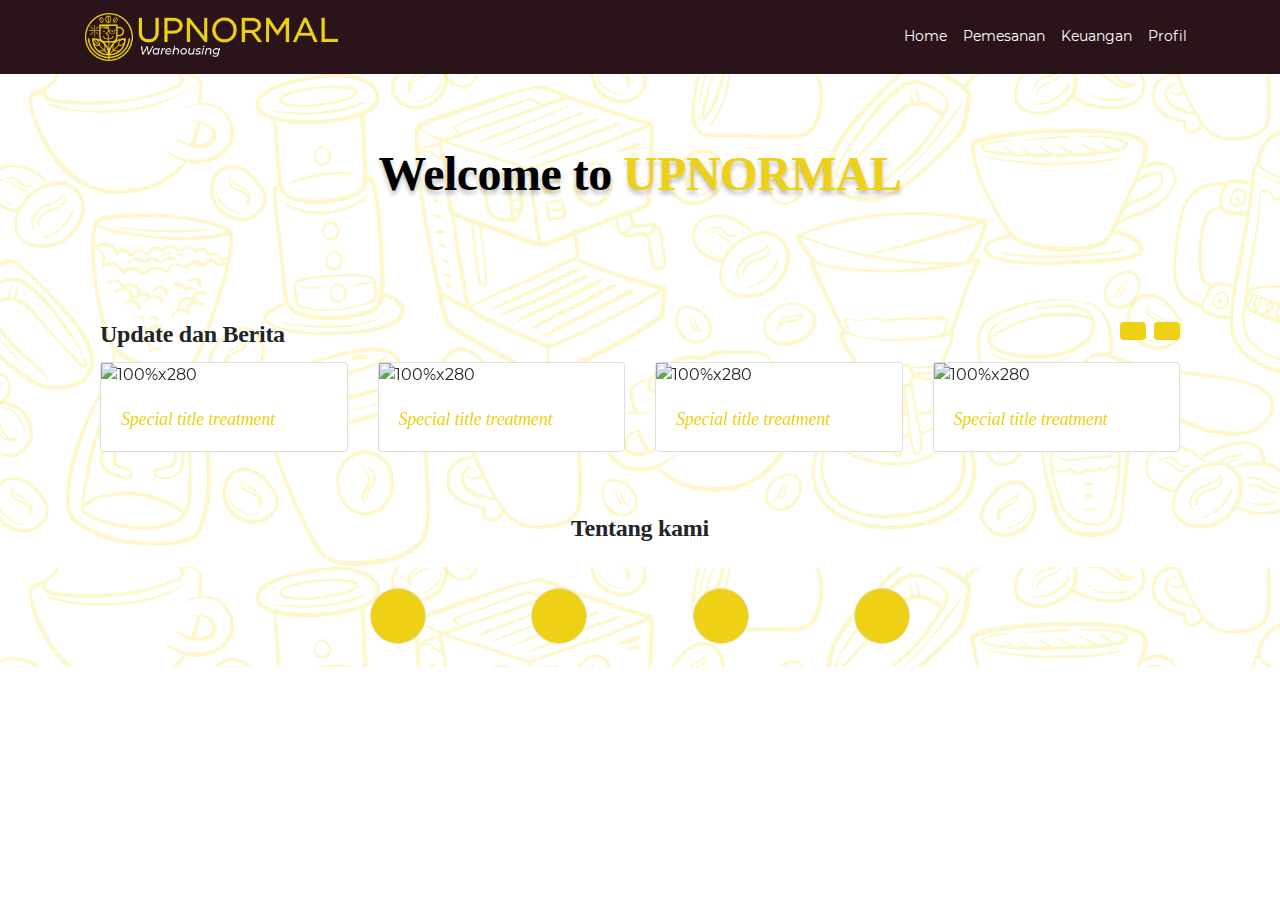
==== home.html @ 16c0cd6a "initial" ====
<!DOCTYPE html>
<html lang="en">

<head>
  <title>Home</title>
  <meta charset="UTF-8">
  <meta name="viewport" content="width=device-width, initial-scale=1">
  <!--===============================================================================================-->
  <link rel="icon" type="image/png" href="images/logo_svg.svg" />
  <!--===============================================================================================-->
  <link rel="stylesheet" type="text/css" href="vendor/bootstrap/css/bootstrap.min.css">

  <link rel="stylesheet" type="text/css" href="css/util.css">
  <link rel="stylesheet" type="text/css" href="css/main.css">
  <link rel="stylesheet" type="text/css" href="css/custom.css">
  <link rel="stylesheet" href="https://pro.fontawesome.com/releases/v5.10.0/css/all.css"
    integrity="sha384-AYmEC3Yw5cVb3ZcuHtOA93w35dYTsvhLPVnYs9eStHfGJvOvKxVfELGroGkvsg+p" crossorigin="anonymous" />
  <!--===============================================================================================-->
</head>

<body>

  <nav style="background: var(--brown-secondary);" class=" navbar navbar-expand-lg navbar-light ">
    <div class="container">
      <a class="navbar-brand" href="#"><img src="images/upnormal.png" alt="" srcset=""></a>
      <button class="navbar-toggler" type="button" data-toggle="collapse" data-target="#navbarNavAltMarkup"
        aria-controls="navbarNavAltMarkup" aria-expanded="false" aria-label="Toggle navigation">
        <span class="navbar-toggler-icon"></span>
      </button>
      <div class="d-flex justify-content-end">

        <div class="collapse navbar-collapse" id="navbarNavAltMarkup">
          <div class="navbar-nav">
            <a class="nav-link text-white" href="keranjang.html"><i class="fas fa-shopping-cart"></i></a>
            <a class="nav-link text-white" href="home.html">Home</a>
            <a class="nav-link text-white" href="pemesanan.html">Pemesanan</a>
            <a class="nav-link text-white" href="keuangan.html">Keuangan</a>
            <a class="nav-link text-white" href="profile.html">Profil</a>
          </div>
        </div>
      </div>
    </div>
  </nav>


  <div class="container-custom">
    <div class="container">
      <div class="d-flex justify-content-center ">
        <div class="p-t-64 p-b-64 text-head">Welcome to
          <span style="color: var(--yellow-primary)">
            UPNORMAL
          </span>
        </div>
      </div>
      <!-- <div class="text-head-2">Update dan Berita</div> -->

      <section class="pt-5 pb-5">
        <div class="container">
          <div class="row">
            <div class="col-6">
              <h3 class="mb-3 text-head-2">Update dan Berita </h3>
            </div>
            <div class="col-6 text-right">
              <a class="btn mb-3 mr-1" style="background: var(--yellow-primary);" href="#carouselExampleIndicators2"
                role="button" data-slide="prev">
                <i class="fa fa-arrow-left"></i>
              </a>
              <a class="btn mb-3 " style="background: var(--yellow-primary);" href="#carouselExampleIndicators2"
                role="button" data-slide="next">
                <i class="fa fa-arrow-right"></i>
              </a>
            </div>
            <div class="col-12">
              <div id="carouselExampleIndicators2" class="carousel slide" data-ride="carousel">

                <div class="carousel-inner">
                  <div class="carousel-item active">
                    <div class="row">

                      <div class="col-md-3 mb-3">
                        <div class="card">
                          <img class="img-fluid" alt="100%x280"
                            src="https://images.unsplash.com/photo-1532781914607-2031eca2f00d?ixlib=rb-0.3.5&amp;q=80&amp;fm=jpg&amp;crop=entropy&amp;cs=tinysrgb&amp;w=1080&amp;fit=max&amp;ixid=eyJhcHBfaWQiOjMyMDc0fQ&amp;s=7c625ea379640da3ef2e24f20df7ce8d">
                          <div class="card-body">
                            <h4 class="card-title-1">Special title treatment</h4>
                            </p>
                          </div>
                        </div>
                      </div>
                      <div class="col-md-3 mb-3">
                        <div class="card">
                          <img class="img-fluid" alt="100%x280"
                            src="https://images.unsplash.com/photo-1517760444937-f6397edcbbcd?ixlib=rb-0.3.5&amp;q=80&amp;fm=jpg&amp;crop=entropy&amp;cs=tinysrgb&amp;w=1080&amp;fit=max&amp;ixid=eyJhcHBfaWQiOjMyMDc0fQ&amp;s=42b2d9ae6feb9c4ff98b9133addfb698">
                          <div class="card-body">
                            <h4 class="card-title-1">Special title treatment</h4>
                            </p>

                          </div>
                        </div>
                      </div>
                      <div class="col-md-3 mb-3">
                        <div class="card">
                          <img class="img-fluid" alt="100%x280"
                            src="https://images.unsplash.com/photo-1532712938310-34cb3982ef74?ixlib=rb-0.3.5&amp;q=80&amp;fm=jpg&amp;crop=entropy&amp;cs=tinysrgb&amp;w=1080&amp;fit=max&amp;ixid=eyJhcHBfaWQiOjMyMDc0fQ&amp;s=3d2e8a2039c06dd26db977fe6ac6186a">
                          <div class="card-body">
                            <h4 class="card-title-1">Special title treatment</h4>
                            </p>

                          </div>
                        </div>
                      </div>
                      <div class="col-md-3 mb-3">
                        <div class="card">
                          <img class="img-fluid" alt="100%x280"
                            src="https://images.unsplash.com/photo-1532712938310-34cb3982ef74?ixlib=rb-0.3.5&amp;q=80&amp;fm=jpg&amp;crop=entropy&amp;cs=tinysrgb&amp;w=1080&amp;fit=max&amp;ixid=eyJhcHBfaWQiOjMyMDc0fQ&amp;s=3d2e8a2039c06dd26db977fe6ac6186a">
                          <div class="card-body">
                            <h4 class="card-title-1">Special title treatment</h4>
                            </p>

                          </div>
                        </div>
                      </div>

                    </div>
                  </div>
                  <div class="carousel-item">
                    <div class="row">

                      <div class="col-md-3 mb-3">
                        <div class="card">
                          <img class="img-fluid" alt="100%x280"
                            src="https://images.unsplash.com/photo-1532771098148-525cefe10c23?ixlib=rb-0.3.5&amp;q=80&amp;fm=jpg&amp;crop=entropy&amp;cs=tinysrgb&amp;w=1080&amp;fit=max&amp;ixid=eyJhcHBfaWQiOjMyMDc0fQ&amp;s=3f317c1f7a16116dec454fbc267dd8e4">
                          <div class="card-body">
                            <h4 class="card-title-1">Special title treatment</h4>
                            </p>

                          </div>

                        </div>
                      </div>
                      <div class="col-md-3 mb-3">
                        <div class="card">
                          <img class="img-fluid" alt="100%x280"
                            src="https://images.unsplash.com/photo-1532715088550-62f09305f765?ixlib=rb-0.3.5&amp;q=80&amp;fm=jpg&amp;crop=entropy&amp;cs=tinysrgb&amp;w=1080&amp;fit=max&amp;ixid=eyJhcHBfaWQiOjMyMDc0fQ&amp;s=ebadb044b374504ef8e81bdec4d0e840">
                          <div class="card-body">
                            <h4 class="card-title-1">Special title treatment</h4>
                            </p>

                          </div>
                        </div>
                      </div>
                      <div class="col-md-3 mb-3">
                        <div class="card">
                          <img class="img-fluid" alt="100%x280"
                            src="https://images.unsplash.com/photo-1506197603052-3cc9c3a201bd?ixlib=rb-0.3.5&amp;q=80&amp;fm=jpg&amp;crop=entropy&amp;cs=tinysrgb&amp;w=1080&amp;fit=max&amp;ixid=eyJhcHBfaWQiOjMyMDc0fQ&amp;s=0754ab085804ae8a3b562548e6b4aa2e">
                          <div class="card-body">
                            <h4 class="card-title-1">Special title treatment</h4>
                            </p>

                          </div>
                        </div>
                      </div>
                      <div class="col-md-3 mb-3">
                        <div class="card">
                          <img class="img-fluid" alt="100%x280"
                            src="https://images.unsplash.com/photo-1506197603052-3cc9c3a201bd?ixlib=rb-0.3.5&amp;q=80&amp;fm=jpg&amp;crop=entropy&amp;cs=tinysrgb&amp;w=1080&amp;fit=max&amp;ixid=eyJhcHBfaWQiOjMyMDc0fQ&amp;s=0754ab085804ae8a3b562548e6b4aa2e">
                          <div class="card-body">
                            <h4 class="card-title-1">Special title treatment</h4>
                            </p>

                          </div>
                        </div>
                      </div>

                    </div>
                  </div>
                  <div class="carousel-item">
                    <div class="row">

                      <div class="col-md-3 mb-3">
                        <div class="card">
                          <img class="img-fluid" alt="100%x280"
                            src="https://images.unsplash.com/photo-1507525428034-b723cf961d3e?ixlib=rb-0.3.5&amp;q=80&amp;fm=jpg&amp;crop=entropy&amp;cs=tinysrgb&amp;w=1080&amp;fit=max&amp;ixid=eyJhcHBfaWQiOjMyMDc0fQ&amp;s=ee8417f0ea2a50d53a12665820b54e23">
                          <div class="card-body">
                            <h4 class="card-title-1">Special title treatment</h4>
                            </p>

                          </div>

                        </div>
                      </div>
                      <div class="col-md-3 mb-3">
                        <div class="card">
                          <img class="img-fluid" alt="100%x280"
                            src="https://images.unsplash.com/photo-1532777946373-b6783242f211?ixlib=rb-0.3.5&amp;q=80&amp;fm=jpg&amp;crop=entropy&amp;cs=tinysrgb&amp;w=1080&amp;fit=max&amp;ixid=eyJhcHBfaWQiOjMyMDc0fQ&amp;s=8ac55cf3a68785643998730839663129">
                          <div class="card-body">
                            <h4 class="card-title-1">Special title treatment</h4>
                            </p>

                          </div>
                        </div>
                      </div>
                      <div class="col-md-3 mb-3">
                        <div class="card">
                          <img class="img-fluid" alt="100%x280"
                            src="https://images.unsplash.com/photo-1532763303805-529d595877c5?ixlib=rb-0.3.5&amp;q=80&amp;fm=jpg&amp;crop=entropy&amp;cs=tinysrgb&amp;w=1080&amp;fit=max&amp;ixid=eyJhcHBfaWQiOjMyMDc0fQ&amp;s=5ee4fd5d19b40f93eadb21871757eda6">
                          <div class="card-body">
                            <h4 class="card-title-1">Special title treatment</h4>
                            </p>
                          </div>
                        </div>
                      </div>
                      <div class="col-md-3 mb-3">
                        <div class="card">
                          <img class="img-fluid" alt="100%x280"
                            src="https://images.unsplash.com/photo-1532763303805-529d595877c5?ixlib=rb-0.3.5&amp;q=80&amp;fm=jpg&amp;crop=entropy&amp;cs=tinysrgb&amp;w=1080&amp;fit=max&amp;ixid=eyJhcHBfaWQiOjMyMDc0fQ&amp;s=5ee4fd5d19b40f93eadb21871757eda6">
                          <div class="card-body">
                            <h4 class="card-title-1">Special title treatment</h4>
                            </p>
                          </div>
                        </div>
                      </div>
                    </div>
                  </div>
                </div>
              </div>
            </div>
          </div>
        </div>
      </section>
      <div class="text-head-2 text-center">Tentang kami</div>

      <div class="row pt-5 pb-3">
        <div class="col-md-3"></div>
        <div class="col-md-6">
          <ul class="icons d-flex justify-content-between">
            <li><a href="#" class="icon"><i class="fab fa-youtube"></i></a></li>
            <li><a href="#" class="icon"><i class="fab fa-line"></i></a></li>
            <li><a href="#" target="_blank" class="icon"><i class="fab fa-instagram"></i></a></li>
            <li><a href="#" target="_blank" class="icon"><i class="fab fa-linkedin"></i></a>
            </li>
          </ul>
        </div>
        <div class="col-md-3"></div>

      </div>
    </div>
  </div>

  <!--===============================================================================================-->
  <script src="vendor/jquery/jquery-3.2.1.min.js"></script>
  <!--===============================================================================================-->
  <script src="vendor/bootstrap/js/popper.js"></script>
  <script src="vendor/bootstrap/js/bootstrap.min.js"></script>

</body>

</html>
---- css/util.css ----
/*[ FONT SIZE ]
///////////////////////////////////////////////////////////
*/
.fs-1 {font-size: 1px;}
.fs-2 {font-size: 2px;}
.fs-3 {font-size: 3px;}
.fs-4 {font-size: 4px;}
.fs-5 {font-size: 5px;}
.fs-6 {font-size: 6px;}
.fs-7 {font-size: 7px;}
.fs-8 {font-size: 8px;}
.fs-9 {font-size: 9px;}
.fs-10 {font-size: 10px;}
.fs-11 {font-size: 11px;}
.fs-12 {font-size: 12px;}
.fs-13 {font-size: 13px;}
.fs-14 {font-size: 14px;}
.fs-15 {font-size: 15px;}
.fs-16 {font-size: 16px;}
.fs-17 {font-size: 17px;}
.fs-18 {font-size: 18px;}
.fs-19 {font-size: 19px;}
.fs-20 {font-size: 20px;}
.fs-21 {font-size: 21px;}
.fs-22 {font-size: 22px;}
.fs-23 {font-size: 23px;}
.fs-24 {font-size: 24px;}
.fs-25 {font-size: 25px;}
.fs-26 {font-size: 26px;}
.fs-27 {font-size: 27px;}
.fs-28 {font-size: 28px;}
.fs-29 {font-size: 29px;}
.fs-30 {font-size: 30px;}
.fs-31 {font-size: 31px;}
.fs-32 {font-size: 32px;}
.fs-33 {font-size: 33px;}
.fs-34 {font-size: 34px;}
.fs-35 {font-size: 35px;}
.fs-36 {font-size: 36px;}
.fs-37 {font-size: 37px;}
.fs-38 {font-size: 38px;}
.fs-39 {font-size: 39px;}
.fs-40 {font-size: 40px;}
.fs-41 {font-size: 41px;}
.fs-42 {font-size: 42px;}
.fs-43 {font-size: 43px;}
.fs-44 {font-size: 44px;}
.fs-45 {font-size: 45px;}
.fs-46 {font-size: 46px;}
.fs-47 {font-size: 47px;}
.fs-48 {font-size: 48px;}
.fs-49 {font-size: 49px;}
.fs-50 {font-size: 50px;}
.fs-51 {font-size: 51px;}
.fs-52 {font-size: 52px;}
.fs-53 {font-size: 53px;}
.fs-54 {font-size: 54px;}
.fs-55 {font-size: 55px;}
.fs-56 {font-size: 56px;}
.fs-57 {font-size: 57px;}
.fs-58 {font-size: 58px;}
.fs-59 {font-size: 59px;}
.fs-60 {font-size: 60px;}
.fs-61 {font-size: 61px;}
.fs-62 {font-size: 62px;}
.fs-63 {font-size: 63px;}
.fs-64 {font-size: 64px;}
.fs-65 {font-size: 65px;}
.fs-66 {font-size: 66px;}
.fs-67 {font-size: 67px;}
.fs-68 {font-size: 68px;}
.fs-69 {font-size: 69px;}
.fs-70 {font-size: 70px;}
.fs-71 {font-size: 71px;}
.fs-72 {font-size: 72px;}
.fs-73 {font-size: 73px;}
.fs-74 {font-size: 74px;}
.fs-75 {font-size: 75px;}
.fs-76 {font-size: 76px;}
.fs-77 {font-size: 77px;}
.fs-78 {font-size: 78px;}
.fs-79 {font-size: 79px;}
.fs-80 {font-size: 80px;}
.fs-81 {font-size: 81px;}
.fs-82 {font-size: 82px;}
.fs-83 {font-size: 83px;}
.fs-84 {font-size: 84px;}
.fs-85 {font-size: 85px;}
.fs-86 {font-size: 86px;}
.fs-87 {font-size: 87px;}
.fs-88 {font-size: 88px;}
.fs-89 {font-size: 89px;}
.fs-90 {font-size: 90px;}
.fs-91 {font-size: 91px;}
.fs-92 {font-size: 92px;}
.fs-93 {font-size: 93px;}
.fs-94 {font-size: 94px;}
.fs-95 {font-size: 95px;}
.fs-96 {font-size: 96px;}
.fs-97 {font-size: 97px;}
.fs-98 {font-size: 98px;}
.fs-99 {font-size: 99px;}
.fs-100 {font-size: 100px;}
.fs-101 {font-size: 101px;}
.fs-102 {font-size: 102px;}
.fs-103 {font-size: 103px;}
.fs-104 {font-size: 104px;}
.fs-105 {font-size: 105px;}
.fs-106 {font-size: 106px;}
.fs-107 {font-size: 107px;}
.fs-108 {font-size: 108px;}
.fs-109 {font-size: 109px;}
.fs-110 {font-size: 110px;}
.fs-111 {font-size: 111px;}
.fs-112 {font-size: 112px;}
.fs-113 {font-size: 113px;}
.fs-114 {font-size: 114px;}
.fs-115 {font-size: 115px;}
.fs-116 {font-size: 116px;}
.fs-117 {font-size: 117px;}
.fs-118 {font-size: 118px;}
.fs-119 {font-size: 119px;}
.fs-120 {font-size: 120px;}
.fs-121 {font-size: 121px;}
.fs-122 {font-size: 122px;}
.fs-123 {font-size: 123px;}
.fs-124 {font-size: 124px;}
.fs-125 {font-size: 125px;}
.fs-126 {font-size: 126px;}
.fs-127 {font-size: 127px;}
.fs-128 {font-size: 128px;}
.fs-129 {font-size: 129px;}
.fs-130 {font-size: 130px;}
.fs-131 {font-size: 131px;}
.fs-132 {font-size: 132px;}
.fs-133 {font-size: 133px;}
.fs-134 {font-size: 134px;}
.fs-135 {font-size: 135px;}
.fs-136 {font-size: 136px;}
.fs-137 {font-size: 137px;}
.fs-138 {font-size: 138px;}
.fs-139 {font-size: 139px;}
.fs-140 {font-size: 140px;}
.fs-141 {font-size: 141px;}
.fs-142 {font-size: 142px;}
.fs-143 {font-size: 143px;}
.fs-144 {font-size: 144px;}
.fs-145 {font-size: 145px;}
.fs-146 {font-size: 146px;}
.fs-147 {font-size: 147px;}
.fs-148 {font-size: 148px;}
.fs-149 {font-size: 149px;}
.fs-150 {font-size: 150px;}
.fs-151 {font-size: 151px;}
.fs-152 {font-size: 152px;}
.fs-153 {font-size: 153px;}
.fs-154 {font-size: 154px;}
.fs-155 {font-size: 155px;}
.fs-156 {font-size: 156px;}
.fs-157 {font-size: 157px;}
.fs-158 {font-size: 158px;}
.fs-159 {font-size: 159px;}
.fs-160 {font-size: 160px;}
.fs-161 {font-size: 161px;}
.fs-162 {font-size: 162px;}
.fs-163 {font-size: 163px;}
.fs-164 {font-size: 164px;}
.fs-165 {font-size: 165px;}
.fs-166 {font-size: 166px;}
.fs-167 {font-size: 167px;}
.fs-168 {font-size: 168px;}
.fs-169 {font-size: 169px;}
.fs-170 {font-size: 170px;}
.fs-171 {font-size: 171px;}
.fs-172 {font-size: 172px;}
.fs-173 {font-size: 173px;}
.fs-174 {font-size: 174px;}
.fs-175 {font-size: 175px;}
.fs-176 {font-size: 176px;}
.fs-177 {font-size: 177px;}
.fs-178 {font-size: 178px;}
.fs-179 {font-size: 179px;}
.fs-180 {font-size: 180px;}
.fs-181 {font-size: 181px;}
.fs-182 {font-size: 182px;}
.fs-183 {font-size: 183px;}
.fs-184 {font-size: 184px;}
.fs-185 {font-size: 185px;}
.fs-186 {font-size: 186px;}
.fs-187 {font-size: 187px;}
.fs-188 {font-size: 188px;}
.fs-189 {font-size: 189px;}
.fs-190 {font-size: 190px;}
.fs-191 {font-size: 191px;}
.fs-192 {font-size: 192px;}
.fs-193 {font-size: 193px;}
.fs-194 {font-size: 194px;}
.fs-195 {font-size: 195px;}
.fs-196 {font-size: 196px;}
.fs-197 {font-size: 197px;}
.fs-198 {font-size: 198px;}
.fs-199 {font-size: 199px;}
.fs-200 {font-size: 200px;}

/*[ PADDING ]
///////////////////////////////////////////////////////////
*/
.p-t-0 {padding-top: 0px;}
.p-t-1 {padding-top: 1px;}
.p-t-2 {padding-top: 2px;}
.p-t-3 {padding-top: 3px;}
.p-t-4 {padding-top: 4px;}
.p-t-5 {padding-top: 5px;}
.p-t-6 {padding-top: 6px;}
.p-t-7 {padding-top: 7px;}
.p-t-8 {padding-top: 8px;}
.p-t-9 {padding-top: 9px;}
.p-t-10 {padding-top: 10px;}
.p-t-11 {padding-top: 11px;}
.p-t-12 {padding-top: 12px;}
.p-t-13 {padding-top: 13px;}
.p-t-14 {padding-top: 14px;}
.p-t-15 {padding-top: 15px;}
.p-t-16 {padding-top: 16px;}
.p-t-17 {padding-top: 17px;}
.p-t-18 {padding-top: 18px;}
.p-t-19 {padding-top: 19px;}
.p-t-20 {padding-top: 20px;}
.p-t-21 {padding-top: 21px;}
.p-t-22 {padding-top: 22px;}
.p-t-23 {padding-top: 23px;}
.p-t-24 {padding-top: 24px;}
.p-t-25 {padding-top: 25px;}
.p-t-26 {padding-top: 26px;}
.p-t-27 {padding-top: 27px;}
.p-t-28 {padding-top: 28px;}
.p-t-29 {padding-top: 29px;}
.p-t-30 {padding-top: 30px;}
.p-t-31 {padding-top: 31px;}
.p-t-32 {padding-top: 32px;}
.p-t-33 {padding-top: 33px;}
.p-t-34 {padding-top: 34px;}
.p-t-35 {padding-top: 35px;}
.p-t-36 {padding-top: 36px;}
.p-t-37 {padding-top: 37px;}
.p-t-38 {padding-top: 38px;}
.p-t-39 {padding-top: 39px;}
.p-t-40 {padding-top: 40px;}
.p-t-41 {padding-top: 41px;}
.p-t-42 {padding-top: 42px;}
.p-t-43 {padding-top: 43px;}
.p-t-44 {padding-top: 44px;}
.p-t-45 {padding-top: 45px;}
.p-t-46 {padding-top: 46px;}
.p-t-47 {padding-top: 47px;}
.p-t-48 {padding-top: 48px;}
.p-t-49 {padding-top: 49px;}
.p-t-50 {padding-top: 50px;}
.p-t-51 {padding-top: 51px;}
.p-t-52 {padding-top: 52px;}
.p-t-53 {padding-top: 53px;}
.p-t-54 {padding-top: 54px;}
.p-t-55 {padding-top: 55px;}
.p-t-56 {padding-top: 56px;}
.p-t-57 {padding-top: 57px;}
.p-t-58 {padding-top: 58px;}
.p-t-59 {padding-top: 59px;}
.p-t-60 {padding-top: 60px;}
.p-t-61 {padding-top: 61px;}
.p-t-62 {padding-top: 62px;}
.p-t-63 {padding-top: 63px;}
.p-t-64 {padding-top: 64px;}
.p-t-65 {padding-top: 65px;}
.p-t-66 {padding-top: 66px;}
.p-t-67 {padding-top: 67px;}
.p-t-68 {padding-top: 68px;}
.p-t-69 {padding-top: 69px;}
.p-t-70 {padding-top: 70px;}
.p-t-71 {padding-top: 71px;}
.p-t-72 {padding-top: 72px;}
.p-t-73 {padding-top: 73px;}
.p-t-74 {padding-top: 74px;}
.p-t-75 {padding-top: 75px;}
.p-t-76 {padding-top: 76px;}
.p-t-77 {padding-top: 77px;}
.p-t-78 {padding-top: 78px;}
.p-t-79 {padding-top: 79px;}
.p-t-80 {padding-top: 80px;}
.p-t-81 {padding-top: 81px;}
.p-t-82 {padding-top: 82px;}
.p-t-83 {padding-top: 83px;}
.p-t-84 {padding-top: 84px;}
.p-t-85 {padding-top: 85px;}
.p-t-86 {padding-top: 86px;}
.p-t-87 {padding-top: 87px;}
.p-t-88 {padding-top: 88px;}
.p-t-89 {padding-top: 89px;}
.p-t-90 {padding-top: 90px;}
.p-t-91 {padding-top: 91px;}
.p-t-92 {padding-top: 92px;}
.p-t-93 {padding-top: 93px;}
.p-t-94 {padding-top: 94px;}
.p-t-95 {padding-top: 95px;}
.p-t-96 {padding-top: 96px;}
.p-t-97 {padding-top: 97px;}
.p-t-98 {padding-top: 98px;}
.p-t-99 {padding-top: 99px;}
.p-t-100 {padding-top: 100px;}
.p-t-101 {padding-top: 101px;}
.p-t-102 {padding-top: 102px;}
.p-t-103 {padding-top: 103px;}
.p-t-104 {padding-top: 104px;}
.p-t-105 {padding-top: 105px;}
.p-t-106 {padding-top: 106px;}
.p-t-107 {padding-top: 107px;}
.p-t-108 {padding-top: 108px;}
.p-t-109 {padding-top: 109px;}
.p-t-110 {padding-top: 110px;}
.p-t-111 {padding-top: 111px;}
.p-t-112 {padding-top: 112px;}
.p-t-113 {padding-top: 113px;}
.p-t-114 {padding-top: 114px;}
.p-t-115 {padding-top: 115px;}
.p-t-116 {padding-top: 116px;}
.p-t-117 {padding-top: 117px;}
.p-t-118 {padding-top: 118px;}
.p-t-119 {padding-top: 119px;}
.p-t-120 {padding-top: 120px;}
.p-t-121 {padding-top: 121px;}
.p-t-122 {padding-top: 122px;}
.p-t-123 {padding-top: 123px;}
.p-t-124 {padding-top: 124px;}
.p-t-125 {padding-top: 125px;}
.p-t-126 {padding-top: 126px;}
.p-t-127 {padding-top: 127px;}
.p-t-128 {padding-top: 128px;}
.p-t-129 {padding-top: 129px;}
.p-t-130 {padding-top: 130px;}
.p-t-131 {padding-top: 131px;}
.p-t-132 {padding-top: 132px;}
.p-t-133 {padding-top: 133px;}
.p-t-134 {padding-top: 134px;}
.p-t-135 {padding-top: 135px;}
.p-t-136 {padding-top: 136px;}
.p-t-137 {padding-top: 137px;}
.p-t-138 {padding-top: 138px;}
.p-t-139 {padding-top: 139px;}
.p-t-140 {padding-top: 140px;}
.p-t-141 {padding-top: 141px;}
.p-t-142 {padding-top: 142px;}
.p-t-143 {padding-top: 143px;}
.p-t-144 {padding-top: 144px;}
.p-t-145 {padding-top: 145px;}
.p-t-146 {padding-top: 146px;}
.p-t-147 {padding-top: 147px;}
.p-t-148 {padding-top: 148px;}
.p-t-149 {padding-top: 149px;}
.p-t-150 {padding-top: 150px;}
.p-t-151 {padding-top: 151px;}
.p-t-152 {padding-top: 152px;}
.p-t-153 {padding-top: 153px;}
.p-t-154 {padding-top: 154px;}
.p-t-155 {padding-top: 155px;}
.p-t-156 {padding-top: 156px;}
.p-t-157 {padding-top: 157px;}
.p-t-158 {padding-top: 158px;}
.p-t-159 {padding-top: 159px;}
.p-t-160 {padding-top: 160px;}
.p-t-161 {padding-top: 161px;}
.p-t-162 {padding-top: 162px;}
.p-t-163 {padding-top: 163px;}
.p-t-164 {padding-top: 164px;}
.p-t-165 {padding-top: 165px;}
.p-t-166 {padding-top: 166px;}
.p-t-167 {padding-top: 167px;}
.p-t-168 {padding-top: 168px;}
.p-t-169 {padding-top: 169px;}
.p-t-170 {padding-top: 170px;}
.p-t-171 {padding-top: 171px;}
.p-t-172 {padding-top: 172px;}
.p-t-173 {padding-top: 173px;}
.p-t-174 {padding-top: 174px;}
.p-t-175 {padding-top: 175px;}
.p-t-176 {padding-top: 176px;}
.p-t-177 {padding-top: 177px;}
.p-t-178 {padding-top: 178px;}
.p-t-179 {padding-top: 179px;}
.p-t-180 {padding-top: 180px;}
.p-t-181 {padding-top: 181px;}
.p-t-182 {padding-top: 182px;}
.p-t-183 {padding-top: 183px;}
.p-t-184 {padding-top: 184px;}
.p-t-185 {padding-top: 185px;}
.p-t-186 {padding-top: 186px;}
.p-t-187 {padding-top: 187px;}
.p-t-188 {padding-top: 188px;}
.p-t-189 {padding-top: 189px;}
.p-t-190 {padding-top: 190px;}
.p-t-191 {padding-top: 191px;}
.p-t-192 {padding-top: 192px;}
.p-t-193 {padding-top: 193px;}
.p-t-194 {padding-top: 194px;}
.p-t-195 {padding-top: 195px;}
.p-t-196 {padding-top: 196px;}
.p-t-197 {padding-top: 197px;}
.p-t-198 {padding-top: 198px;}
.p-t-199 {padding-top: 199px;}
.p-t-200 {padding-top: 200px;}
.p-t-201 {padding-top: 201px;}
.p-t-202 {padding-top: 202px;}
.p-t-203 {padding-top: 203px;}
.p-t-204 {padding-top: 204px;}
.p-t-205 {padding-top: 205px;}
.p-t-206 {padding-top: 206px;}
.p-t-207 {padding-top: 207px;}
.p-t-208 {padding-top: 208px;}
.p-t-209 {padding-top: 209px;}
.p-t-210 {padding-top: 210px;}
.p-t-211 {padding-top: 211px;}
.p-t-212 {padding-top: 212px;}
.p-t-213 {padding-top: 213px;}
.p-t-214 {padding-top: 214px;}
.p-t-215 {padding-top: 215px;}
.p-t-216 {padding-top: 216px;}
.p-t-217 {padding-top: 217px;}
.p-t-218 {padding-top: 218px;}
.p-t-219 {padding-top: 219px;}
.p-t-220 {padding-top: 220px;}
.p-t-221 {padding-top: 221px;}
.p-t-222 {padding-top: 222px;}
.p-t-223 {padding-top: 223px;}
.p-t-224 {padding-top: 224px;}
.p-t-225 {padding-top: 225px;}
.p-t-226 {padding-top: 226px;}
.p-t-227 {padding-top: 227px;}
.p-t-228 {padding-top: 228px;}
.p-t-229 {padding-top: 229px;}
.p-t-230 {padding-top: 230px;}
.p-t-231 {padding-top: 231px;}
.p-t-232 {padding-top: 232px;}
.p-t-233 {padding-top: 233px;}
.p-t-234 {padding-top: 234px;}
.p-t-235 {padding-top: 235px;}
.p-t-236 {padding-top: 236px;}
.p-t-237 {padding-top: 237px;}
.p-t-238 {padding-top: 238px;}
.p-t-239 {padding-top: 239px;}
.p-t-240 {padding-top: 240px;}
.p-t-241 {padding-top: 241px;}
.p-t-242 {padding-top: 242px;}
.p-t-243 {padding-top: 243px;}
.p-t-244 {padding-top: 244px;}
.p-t-245 {padding-top: 245px;}
.p-t-246 {padding-top: 246px;}
.p-t-247 {padding-top: 247px;}
.p-t-248 {padding-top: 248px;}
.p-t-249 {padding-top: 249px;}
.p-t-250 {padding-top: 250px;}
.p-b-0 {padding-bottom: 0px;}
.p-b-1 {padding-bottom: 1px;}
.p-b-2 {padding-bottom: 2px;}
.p-b-3 {padding-bottom: 3px;}
.p-b-4 {padding-bottom: 4px;}
.p-b-5 {padding-bottom: 5px;}
.p-b-6 {padding-bottom: 6px;}
.p-b-7 {padding-bottom: 7px;}
.p-b-8 {padding-bottom: 8px;}
.p-b-9 {padding-bottom: 9px;}
.p-b-10 {padding-bottom: 10px;}
.p-b-11 {padding-bottom: 11px;}
.p-b-12 {padding-bottom: 12px;}
.p-b-13 {padding-bottom: 13px;}
.p-b-14 {padding-bottom: 14px;}
.p-b-15 {padding-bottom: 15px;}
.p-b-16 {padding-bottom: 16px;}
.p-b-17 {padding-bottom: 17px;}
.p-b-18 {padding-bottom: 18px;}
.p-b-19 {padding-bottom: 19px;}
.p-b-20 {padding-bottom: 20px;}
.p-b-21 {padding-bottom: 21px;}
.p-b-22 {padding-bottom: 22px;}
.p-b-23 {padding-bottom: 23px;}
.p-b-24 {padding-bottom: 24px;}
.p-b-25 {padding-bottom: 25px;}
.p-b-26 {padding-bottom: 26px;}
.p-b-27 {padding-bottom: 27px;}
.p-b-28 {padding-bottom: 28px;}
.p-b-29 {padding-bottom: 29px;}
.p-b-30 {padding-bottom: 30px;}
.p-b-31 {padding-bottom: 31px;}
.p-b-32 {padding-bottom: 32px;}
.p-b-33 {padding-bottom: 33px;}
.p-b-34 {padding-bottom: 34px;}
.p-b-35 {padding-bottom: 35px;}
.p-b-36 {padding-bottom: 36px;}
.p-b-37 {padding-bottom: 37px;}
.p-b-38 {padding-bottom: 38px;}
.p-b-39 {padding-bottom: 39px;}
.p-b-40 {padding-bottom: 40px;}
.p-b-41 {padding-bottom: 41px;}
.p-b-42 {padding-bottom: 42px;}
.p-b-43 {padding-bottom: 43px;}
.p-b-44 {padding-bottom: 44px;}
.p-b-45 {padding-bottom: 45px;}
.p-b-46 {padding-bottom: 46px;}
.p-b-47 {padding-bottom: 47px;}
.p-b-48 {padding-bottom: 48px;}
.p-b-49 {padding-bottom: 49px;}
.p-b-50 {padding-bottom: 50px;}
.p-b-51 {padding-bottom: 51px;}
.p-b-52 {padding-bottom: 52px;}
.p-b-53 {padding-bottom: 53px;}
.p-b-54 {padding-bottom: 54px;}
.p-b-55 {padding-bottom: 55px;}
.p-b-56 {padding-bottom: 56px;}
.p-b-57 {padding-bottom: 57px;}
.p-b-58 {padding-bottom: 58px;}
.p-b-59 {padding-bottom: 59px;}
.p-b-60 {padding-bottom: 60px;}
.p-b-61 {padding-bottom: 61px;}
.p-b-62 {padding-bottom: 62px;}
.p-b-63 {padding-bottom: 63px;}
.p-b-64 {padding-bottom: 64px;}
.p-b-65 {padding-bottom: 65px;}
.p-b-66 {padding-bottom: 66px;}
.p-b-67 {padding-bottom: 67px;}
.p-b-68 {padding-bottom: 68px;}
.p-b-69 {padding-bottom: 69px;}
.p-b-70 {padding-bottom: 70px;}
.p-b-71 {padding-bottom: 71px;}
.p-b-72 {padding-bottom: 72px;}
.p-b-73 {padding-bottom: 73px;}
.p-b-74 {padding-bottom: 74px;}
.p-b-75 {padding-bottom: 75px;}
.p-b-76 {padding-bottom: 76px;}
.p-b-77 {padding-bottom: 77px;}
.p-b-78 {padding-bottom: 78px;}
.p-b-79 {padding-bottom: 79px;}
.p-b-80 {padding-bottom: 80px;}
.p-b-81 {padding-bottom: 81px;}
.p-b-82 {padding-bottom: 82px;}
.p-b-83 {padding-bottom: 83px;}
.p-b-84 {padding-bottom: 84px;}
.p-b-85 {padding-bottom: 85px;}
.p-b-86 {padding-bottom: 86px;}
.p-b-87 {padding-bottom: 87px;}
.p-b-88 {padding-bottom: 88px;}
.p-b-89 {padding-bottom: 89px;}
.p-b-90 {padding-bottom: 90px;}
.p-b-91 {padding-bottom: 91px;}
.p-b-92 {padding-bottom: 92px;}
.p-b-93 {padding-bottom: 93px;}
.p-b-94 {padding-bottom: 94px;}
.p-b-95 {padding-bottom: 95px;}
.p-b-96 {padding-bottom: 96px;}
.p-b-97 {padding-bottom: 97px;}
.p-b-98 {padding-bottom: 98px;}
.p-b-99 {padding-bottom: 99px;}
.p-b-100 {padding-bottom: 100px;}
.p-b-101 {padding-bottom: 101px;}
.p-b-102 {padding-bottom: 102px;}
.p-b-103 {padding-bottom: 103px;}
.p-b-104 {padding-bottom: 104px;}
.p-b-105 {padding-bottom: 105px;}
.p-b-106 {padding-bottom: 106px;}
.p-b-107 {padding-bottom: 107px;}
.p-b-108 {padding-bottom: 108px;}
.p-b-109 {padding-bottom: 109px;}
.p-b-110 {padding-bottom: 110px;}
.p-b-111 {padding-bottom: 111px;}
.p-b-112 {padding-bottom: 112px;}
.p-b-113 {padding-bottom: 113px;}
.p-b-114 {padding-bottom: 114px;}
.p-b-115 {padding-bottom: 115px;}
.p-b-116 {padding-bottom: 116px;}
.p-b-117 {padding-bottom: 117px;}
.p-b-118 {padding-bottom: 118px;}
.p-b-119 {padding-bottom: 119px;}
.p-b-120 {padding-bottom: 120px;}
.p-b-121 {padding-bottom: 121px;}
.p-b-122 {padding-bottom: 122px;}
.p-b-123 {padding-bottom: 123px;}
.p-b-124 {padding-bottom: 124px;}
.p-b-125 {padding-bottom: 125px;}
.p-b-126 {padding-bottom: 126px;}
.p-b-127 {padding-bottom: 127px;}
.p-b-128 {padding-bottom: 128px;}
.p-b-129 {padding-bottom: 129px;}
.p-b-130 {padding-bottom: 130px;}
.p-b-131 {padding-bottom: 131px;}
.p-b-132 {padding-bottom: 132px;}
.p-b-133 {padding-bottom: 133px;}
.p-b-134 {padding-bottom: 134px;}
.p-b-135 {padding-bottom: 135px;}
.p-b-136 {padding-bottom: 136px;}
.p-b-137 {padding-bottom: 137px;}
.p-b-138 {padding-bottom: 138px;}
.p-b-139 {padding-bottom: 139px;}
.p-b-140 {padding-bottom: 140px;}
.p-b-141 {padding-bottom: 141px;}
.p-b-142 {padding-bottom: 142px;}
.p-b-143 {padding-bottom: 143px;}
.p-b-144 {padding-bottom: 144px;}
.p-b-145 {padding-bottom: 145px;}
.p-b-146 {padding-bottom: 146px;}
.p-b-147 {padding-bottom: 147px;}
.p-b-148 {padding-bottom: 148px;}
.p-b-149 {padding-bottom: 149px;}
.p-b-150 {padding-bottom: 150px;}
.p-b-151 {padding-bottom: 151px;}
.p-b-152 {padding-bottom: 152px;}
.p-b-153 {padding-bottom: 153px;}
.p-b-154 {padding-bottom: 154px;}
.p-b-155 {padding-bottom: 155px;}
.p-b-156 {padding-bottom: 156px;}
.p-b-157 {padding-bottom: 157px;}
.p-b-158 {padding-bottom: 158px;}
.p-b-159 {padding-bottom: 159px;}
.p-b-160 {padding-bottom: 160px;}
.p-b-161 {padding-bottom: 161px;}
.p-b-162 {padding-bottom: 162px;}
.p-b-163 {padding-bottom: 163px;}
.p-b-164 {padding-bottom: 164px;}
.p-b-165 {padding-bottom: 165px;}
.p-b-166 {padding-bottom: 166px;}
.p-b-167 {padding-bottom: 167px;}
.p-b-168 {padding-bottom: 168px;}
.p-b-169 {padding-bottom: 169px;}
.p-b-170 {padding-bottom: 170px;}
.p-b-171 {padding-bottom: 171px;}
.p-b-172 {padding-bottom: 172px;}
.p-b-173 {padding-bottom: 173px;}
.p-b-174 {padding-bottom: 174px;}
.p-b-175 {padding-bottom: 175px;}
.p-b-176 {padding-bottom: 176px;}
.p-b-177 {padding-bottom: 177px;}
.p-b-178 {padding-bottom: 178px;}
.p-b-179 {padding-bottom: 179px;}
.p-b-180 {padding-bottom: 180px;}
.p-b-181 {padding-bottom: 181px;}
.p-b-182 {padding-bottom: 182px;}
.p-b-183 {padding-bottom: 183px;}
.p-b-184 {padding-bottom: 184px;}
.p-b-185 {padding-bottom: 185px;}
.p-b-186 {padding-bottom: 186px;}
.p-b-187 {padding-bottom: 187px;}
.p-b-188 {padding-bottom: 188px;}
.p-b-189 {padding-bottom: 189px;}
.p-b-190 {padding-bottom: 190px;}
.p-b-191 {padding-bottom: 191px;}
.p-b-192 {padding-bottom: 192px;}
.p-b-193 {padding-bottom: 193px;}
.p-b-194 {padding-bottom: 194px;}
.p-b-195 {padding-bottom: 195px;}
.p-b-196 {padding-bottom: 196px;}
.p-b-197 {padding-bottom: 197px;}
.p-b-198 {padding-bottom: 198px;}
.p-b-199 {padding-bottom: 199px;}
.p-b-200 {padding-bottom: 200px;}
.p-b-201 {padding-bottom: 201px;}
.p-b-202 {padding-bottom: 202px;}
.p-b-203 {padding-bottom: 203px;}
.p-b-204 {padding-bottom: 204px;}
.p-b-205 {padding-bottom: 205px;}
.p-b-206 {padding-bottom: 206px;}
.p-b-207 {padding-bottom: 207px;}
.p-b-208 {padding-bottom: 208px;}
.p-b-209 {padding-bottom: 209px;}
.p-b-210 {padding-bottom: 210px;}
.p-b-211 {padding-bottom: 211px;}
.p-b-212 {padding-bottom: 212px;}
.p-b-213 {padding-bottom: 213px;}
.p-b-214 {padding-bottom: 214px;}
.p-b-215 {padding-bottom: 215px;}
.p-b-216 {padding-bottom: 216px;}
.p-b-217 {padding-bottom: 217px;}
.p-b-218 {padding-bottom: 218px;}
.p-b-219 {padding-bottom: 219px;}
.p-b-220 {padding-bottom: 220px;}
.p-b-221 {padding-bottom: 221px;}
.p-b-222 {padding-bottom: 222px;}
.p-b-223 {padding-bottom: 223px;}
.p-b-224 {padding-bottom: 224px;}
.p-b-225 {padding-bottom: 225px;}
.p-b-226 {padding-bottom: 226px;}
.p-b-227 {padding-bottom: 227px;}
.p-b-228 {padding-bottom: 228px;}
.p-b-229 {padding-bottom: 229px;}
.p-b-230 {padding-bottom: 230px;}
.p-b-231 {padding-bottom: 231px;}
.p-b-232 {padding-bottom: 232px;}
.p-b-233 {padding-bottom: 233px;}
.p-b-234 {padding-bottom: 234px;}
.p-b-235 {padding-bottom: 235px;}
.p-b-236 {padding-bottom: 236px;}
.p-b-237 {padding-bottom: 237px;}
.p-b-238 {padding-bottom: 238px;}
.p-b-239 {padding-bottom: 239px;}
.p-b-240 {padding-bottom: 240px;}
.p-b-241 {padding-bottom: 241px;}
.p-b-242 {padding-bottom: 242px;}
.p-b-243 {padding-bottom: 243px;}
.p-b-244 {padding-bottom: 244px;}
.p-b-245 {padding-bottom: 245px;}
.p-b-246 {padding-bottom: 246px;}
.p-b-247 {padding-bottom: 247px;}
.p-b-248 {padding-bottom: 248px;}
.p-b-249 {padding-bottom: 249px;}
.p-b-250 {padding-bottom: 250px;}
.p-l-0 {padding-left: 0px;}
.p-l-1 {padding-left: 1px;}
.p-l-2 {padding-left: 2px;}
.p-l-3 {padding-left: 3px;}
.p-l-4 {padding-left: 4px;}
.p-l-5 {padding-left: 5px;}
.p-l-6 {padding-left: 6px;}
.p-l-7 {padding-left: 7px;}
.p-l-8 {padding-left: 8px;}
.p-l-9 {padding-left: 9px;}
.p-l-10 {padding-left: 10px;}
.p-l-11 {padding-left: 11px;}
.p-l-12 {padding-left: 12px;}
.p-l-13 {padding-left: 13px;}
.p-l-14 {padding-left: 14px;}
.p-l-15 {padding-left: 15px;}
.p-l-16 {padding-left: 16px;}
.p-l-17 {padding-left: 17px;}
.p-l-18 {padding-left: 18px;}
.p-l-19 {padding-left: 19px;}
.p-l-20 {padding-left: 20px;}
.p-l-21 {padding-left: 21px;}
.p-l-22 {padding-left: 22px;}
.p-l-23 {padding-left: 23px;}
.p-l-24 {padding-left: 24px;}
.p-l-25 {padding-left: 25px;}
.p-l-26 {padding-left: 26px;}
.p-l-27 {padding-left: 27px;}
.p-l-28 {padding-left: 28px;}
.p-l-29 {padding-left: 29px;}
.p-l-30 {padding-left: 30px;}
.p-l-31 {padding-left: 31px;}
.p-l-32 {padding-left: 32px;}
.p-l-33 {padding-left: 33px;}
.p-l-34 {padding-left: 34px;}
.p-l-35 {padding-left: 35px;}
.p-l-36 {padding-left: 36px;}
.p-l-37 {padding-left: 37px;}
.p-l-38 {padding-left: 38px;}
.p-l-39 {padding-left: 39px;}
.p-l-40 {padding-left: 40px;}
.p-l-41 {padding-left: 41px;}
.p-l-42 {padding-left: 42px;}
.p-l-43 {padding-left: 43px;}
.p-l-44 {padding-left: 44px;}
.p-l-45 {padding-left: 45px;}
.p-l-46 {padding-left: 46px;}
.p-l-47 {padding-left: 47px;}
.p-l-48 {padding-left: 48px;}
.p-l-49 {padding-left: 49px;}
.p-l-50 {padding-left: 50px;}
.p-l-51 {padding-left: 51px;}
.p-l-52 {padding-left: 52px;}
.p-l-53 {padding-left: 53px;}
.p-l-54 {padding-left: 54px;}
.p-l-55 {padding-left: 55px;}
.p-l-56 {padding-left: 56px;}
.p-l-57 {padding-left: 57px;}
.p-l-58 {padding-left: 58px;}
.p-l-59 {padding-left: 59px;}
.p-l-60 {padding-left: 60px;}
.p-l-61 {padding-left: 61px;}
.p-l-62 {padding-left: 62px;}
.p-l-63 {padding-left: 63px;}
.p-l-64 {padding-left: 64px;}
.p-l-65 {padding-left: 65px;}
.p-l-66 {padding-left: 66px;}
.p-l-67 {padding-left: 67px;}
.p-l-68 {padding-left: 68px;}
.p-l-69 {padding-left: 69px;}
.p-l-70 {padding-left: 70px;}
.p-l-71 {padding-left: 71px;}
.p-l-72 {padding-left: 72px;}
.p-l-73 {padding-left: 73px;}
.p-l-74 {padding-left: 74px;}
.p-l-75 {padding-left: 75px;}
.p-l-76 {padding-left: 76px;}
.p-l-77 {padding-left: 77px;}
.p-l-78 {padding-left: 78px;}
.p-l-79 {padding-left: 79px;}
.p-l-80 {padding-left: 80px;}
.p-l-81 {padding-left: 81px;}
.p-l-82 {padding-left: 82px;}
.p-l-83 {padding-left: 83px;}
.p-l-84 {padding-left: 84px;}
.p-l-85 {padding-left: 85px;}
.p-l-86 {padding-left: 86px;}
.p-l-87 {padding-left: 87px;}
.p-l-88 {padding-left: 88px;}
.p-l-89 {padding-left: 89px;}
.p-l-90 {padding-left: 90px;}
.p-l-91 {padding-left: 91px;}
.p-l-92 {padding-left: 92px;}
.p-l-93 {padding-left: 93px;}
.p-l-94 {padding-left: 94px;}
.p-l-95 {padding-left: 95px;}
.p-l-96 {padding-left: 96px;}
.p-l-97 {padding-left: 97px;}
.p-l-98 {padding-left: 98px;}
.p-l-99 {padding-left: 99px;}
.p-l-100 {padding-left: 100px;}
.p-l-101 {padding-left: 101px;}
.p-l-102 {padding-left: 102px;}
.p-l-103 {padding-left: 103px;}
.p-l-104 {padding-left: 104px;}
.p-l-105 {padding-left: 105px;}
.p-l-106 {padding-left: 106px;}
.p-l-107 {padding-left: 107px;}
.p-l-108 {padding-left: 108px;}
.p-l-109 {padding-left: 109px;}
.p-l-110 {padding-left: 110px;}
.p-l-111 {padding-left: 111px;}
.p-l-112 {padding-left: 112px;}
.p-l-113 {padding-left: 113px;}
.p-l-114 {padding-left: 114px;}
.p-l-115 {padding-left: 115px;}
.p-l-116 {padding-left: 116px;}
.p-l-117 {padding-left: 117px;}
.p-l-118 {padding-left: 118px;}
.p-l-119 {padding-left: 119px;}
.p-l-120 {padding-left: 120px;}
.p-l-121 {padding-left: 121px;}
.p-l-122 {padding-left: 122px;}
.p-l-123 {padding-left: 123px;}
.p-l-124 {padding-left: 124px;}
.p-l-125 {padding-left: 125px;}
.p-l-126 {padding-left: 126px;}
.p-l-127 {padding-left: 127px;}
.p-l-128 {padding-left: 128px;}
.p-l-129 {padding-left: 129px;}
.p-l-130 {padding-left: 130px;}
.p-l-131 {padding-left: 131px;}
.p-l-132 {padding-left: 132px;}
.p-l-133 {padding-left: 133px;}
.p-l-134 {padding-left: 134px;}
.p-l-135 {padding-left: 135px;}
.p-l-136 {padding-left: 136px;}
.p-l-137 {padding-left: 137px;}
.p-l-138 {padding-left: 138px;}
.p-l-139 {padding-left: 139px;}
.p-l-140 {padding-left: 140px;}
.p-l-141 {padding-left: 141px;}
.p-l-142 {padding-left: 142px;}
.p-l-143 {padding-left: 143px;}
.p-l-144 {padding-left: 144px;}
.p-l-145 {padding-left: 145px;}
.p-l-146 {padding-left: 146px;}
.p-l-147 {padding-left: 147px;}
.p-l-148 {padding-left: 148px;}
.p-l-149 {padding-left: 149px;}
.p-l-150 {padding-left: 150px;}
.p-l-151 {padding-left: 151px;}
.p-l-152 {padding-left: 152px;}
.p-l-153 {padding-left: 153px;}
.p-l-154 {padding-left: 154px;}
.p-l-155 {padding-left: 155px;}
.p-l-156 {padding-left: 156px;}
.p-l-157 {padding-left: 157px;}
.p-l-158 {padding-left: 158px;}
.p-l-159 {padding-left: 159px;}
.p-l-160 {padding-left: 160px;}
.p-l-161 {padding-left: 161px;}
.p-l-162 {padding-left: 162px;}
.p-l-163 {padding-left: 163px;}
.p-l-164 {padding-left: 164px;}
.p-l-165 {padding-left: 165px;}
.p-l-166 {padding-left: 166px;}
.p-l-167 {padding-left: 167px;}
.p-l-168 {padding-left: 168px;}
.p-l-169 {padding-left: 169px;}
.p-l-170 {padding-left: 170px;}
.p-l-171 {padding-left: 171px;}
.p-l-172 {padding-left: 172px;}
.p-l-173 {padding-left: 173px;}
.p-l-174 {padding-left: 174px;}
.p-l-175 {padding-left: 175px;}
.p-l-176 {padding-left: 176px;}
.p-l-177 {padding-left: 177px;}
.p-l-178 {padding-left: 178px;}
.p-l-179 {padding-left: 179px;}
.p-l-180 {padding-left: 180px;}
.p-l-181 {padding-left: 181px;}
.p-l-182 {padding-left: 182px;}
.p-l-183 {padding-left: 183px;}
.p-l-184 {padding-left: 184px;}
.p-l-185 {padding-left: 185px;}
.p-l-186 {padding-left: 186px;}
.p-l-187 {padding-left: 187px;}
.p-l-188 {padding-left: 188px;}
.p-l-189 {padding-left: 189px;}
.p-l-190 {padding-left: 190px;}
.p-l-191 {padding-left: 191px;}
.p-l-192 {padding-left: 192px;}
.p-l-193 {padding-left: 193px;}
.p-l-194 {padding-left: 194px;}
.p-l-195 {padding-left: 195px;}
.p-l-196 {padding-left: 196px;}
.p-l-197 {padding-left: 197px;}
.p-l-198 {padding-left: 198px;}
.p-l-199 {padding-left: 199px;}
.p-l-200 {padding-left: 200px;}
.p-l-201 {padding-left: 201px;}
.p-l-202 {padding-left: 202px;}
.p-l-203 {padding-left: 203px;}
.p-l-204 {padding-left: 204px;}
.p-l-205 {padding-left: 205px;}
.p-l-206 {padding-left: 206px;}
.p-l-207 {padding-left: 207px;}
.p-l-208 {padding-left: 208px;}
.p-l-209 {padding-left: 209px;}
.p-l-210 {padding-left: 210px;}
.p-l-211 {padding-left: 211px;}
.p-l-212 {padding-left: 212px;}
.p-l-213 {padding-left: 213px;}
.p-l-214 {padding-left: 214px;}
.p-l-215 {padding-left: 215px;}
.p-l-216 {padding-left: 216px;}
.p-l-217 {padding-left: 217px;}
.p-l-218 {padding-left: 218px;}
.p-l-219 {padding-left: 219px;}
.p-l-220 {padding-left: 220px;}
.p-l-221 {padding-left: 221px;}
.p-l-222 {padding-left: 222px;}
.p-l-223 {padding-left: 223px;}
.p-l-224 {padding-left: 224px;}
.p-l-225 {padding-left: 225px;}
.p-l-226 {padding-left: 226px;}
.p-l-227 {padding-left: 227px;}
.p-l-228 {padding-left: 228px;}
.p-l-229 {padding-left: 229px;}
.p-l-230 {padding-left: 230px;}
.p-l-231 {padding-left: 231px;}
.p-l-232 {padding-left: 232px;}
.p-l-233 {padding-left: 233px;}
.p-l-234 {padding-left: 234px;}
.p-l-235 {padding-left: 235px;}
.p-l-236 {padding-left: 236px;}
.p-l-237 {padding-left: 237px;}
.p-l-238 {padding-left: 238px;}
.p-l-239 {padding-left: 239px;}
.p-l-240 {padding-left: 240px;}
.p-l-241 {padding-left: 241px;}
.p-l-242 {padding-left: 242px;}
.p-l-243 {padding-left: 243px;}
.p-l-244 {padding-left: 244px;}
.p-l-245 {padding-left: 245px;}
.p-l-246 {padding-left: 246px;}
.p-l-247 {padding-left: 247px;}
.p-l-248 {padding-left: 248px;}
.p-l-249 {padding-left: 249px;}
.p-l-250 {padding-left: 250px;}
.p-r-0 {padding-right: 0px;}
.p-r-1 {padding-right: 1px;}
.p-r-2 {padding-right: 2px;}
.p-r-3 {padding-right: 3px;}
.p-r-4 {padding-right: 4px;}
.p-r-5 {padding-right: 5px;}
.p-r-6 {padding-right: 6px;}
.p-r-7 {padding-right: 7px;}
.p-r-8 {padding-right: 8px;}
.p-r-9 {padding-right: 9px;}
.p-r-10 {padding-right: 10px;}
.p-r-11 {padding-right: 11px;}
.p-r-12 {padding-right: 12px;}
.p-r-13 {padding-right: 13px;}
.p-r-14 {padding-right: 14px;}
.p-r-15 {padding-right: 15px;}
.p-r-16 {padding-right: 16px;}
.p-r-17 {padding-right: 17px;}
.p-r-18 {padding-right: 18px;}
.p-r-19 {padding-right: 19px;}
.p-r-20 {padding-right: 20px;}
.p-r-21 {padding-right: 21px;}
.p-r-22 {padding-right: 22px;}
.p-r-23 {padding-right: 23px;}
.p-r-24 {padding-right: 24px;}
.p-r-25 {padding-right: 25px;}
.p-r-26 {padding-right: 26px;}
.p-r-27 {padding-right: 27px;}
.p-r-28 {padding-right: 28px;}
.p-r-29 {padding-right: 29px;}
.p-r-30 {padding-right: 30px;}
.p-r-31 {padding-right: 31px;}
.p-r-32 {padding-right: 32px;}
.p-r-33 {padding-right: 33px;}
.p-r-34 {padding-right: 34px;}
.p-r-35 {padding-right: 35px;}
.p-r-36 {padding-right: 36px;}
.p-r-37 {padding-right: 37px;}
.p-r-38 {padding-right: 38px;}
.p-r-39 {padding-right: 39px;}
.p-r-40 {padding-right: 40px;}
.p-r-41 {padding-right: 41px;}
.p-r-42 {padding-right: 42px;}
.p-r-43 {padding-right: 43px;}
.p-r-44 {padding-right: 44px;}
.p-r-45 {padding-right: 45px;}
.p-r-46 {padding-right: 46px;}
.p-r-47 {padding-right: 47px;}
.p-r-48 {padding-right: 48px;}
.p-r-49 {padding-right: 49px;}
.p-r-50 {padding-right: 50px;}
.p-r-51 {padding-right: 51px;}
.p-r-52 {padding-right: 52px;}
.p-r-53 {padding-right: 53px;}
.p-r-54 {padding-right: 54px;}
.p-r-55 {padding-right: 55px;}
.p-r-56 {padding-right: 56px;}
.p-r-57 {padding-right: 57px;}
.p-r-58 {padding-right: 58px;}
.p-r-59 {padding-right: 59px;}
.p-r-60 {padding-right: 60px;}
.p-r-61 {padding-right: 61px;}
.p-r-62 {padding-right: 62px;}
.p-r-63 {padding-right: 63px;}
.p-r-64 {padding-right: 64px;}
.p-r-65 {padding-right: 65px;}
.p-r-66 {padding-right: 66px;}
.p-r-67 {padding-right: 67px;}
.p-r-68 {padding-right: 68px;}
.p-r-69 {padding-right: 69px;}
.p-r-70 {padding-right: 70px;}
.p-r-71 {padding-right: 71px;}
.p-r-72 {padding-right: 72px;}
.p-r-73 {padding-right: 73px;}
.p-r-74 {padding-right: 74px;}
.p-r-75 {padding-right: 75px;}
.p-r-76 {padding-right: 76px;}
.p-r-77 {padding-right: 77px;}
.p-r-78 {padding-right: 78px;}
.p-r-79 {padding-right: 79px;}
.p-r-80 {padding-right: 80px;}
.p-r-81 {padding-right: 81px;}
.p-r-82 {padding-right: 82px;}
.p-r-83 {padding-right: 83px;}
.p-r-84 {padding-right: 84px;}
.p-r-85 {padding-right: 85px;}
.p-r-86 {padding-right: 86px;}
.p-r-87 {padding-right: 87px;}
.p-r-88 {padding-right: 88px;}
.p-r-89 {padding-right: 89px;}
.p-r-90 {padding-right: 90px;}
.p-r-91 {padding-right: 91px;}
.p-r-92 {padding-right: 92px;}
.p-r-93 {padding-right: 93px;}
.p-r-94 {padding-right: 94px;}
.p-r-95 {padding-right: 95px;}
.p-r-96 {padding-right: 96px;}
.p-r-97 {padding-right: 97px;}
.p-r-98 {padding-right: 98px;}
.p-r-99 {padding-right: 99px;}
.p-r-100 {padding-right: 100px;}
.p-r-101 {padding-right: 101px;}
.p-r-102 {padding-right: 102px;}
.p-r-103 {padding-right: 103px;}
.p-r-104 {padding-right: 104px;}
.p-r-105 {padding-right: 105px;}
.p-r-106 {padding-right: 106px;}
.p-r-107 {padding-right: 107px;}
.p-r-108 {padding-right: 108px;}
.p-r-109 {padding-right: 109px;}
.p-r-110 {padding-right: 110px;}
.p-r-111 {padding-right: 111px;}
.p-r-112 {padding-right: 112px;}
.p-r-113 {padding-right: 113px;}
.p-r-114 {padding-right: 114px;}
.p-r-115 {padding-right: 115px;}
.p-r-116 {padding-right: 116px;}
.p-r-117 {padding-right: 117px;}
.p-r-118 {padding-right: 118px;}
.p-r-119 {padding-right: 119px;}
.p-r-120 {padding-right: 120px;}
.p-r-121 {padding-right: 121px;}
.p-r-122 {padding-right: 122px;}
.p-r-123 {padding-right: 123px;}
.p-r-124 {padding-right: 124px;}
.p-r-125 {padding-right: 125px;}
.p-r-126 {padding-right: 126px;}
.p-r-127 {padding-right: 127px;}
.p-r-128 {padding-right: 128px;}
.p-r-129 {padding-right: 129px;}
.p-r-130 {padding-right: 130px;}
.p-r-131 {padding-right: 131px;}
.p-r-132 {padding-right: 132px;}
.p-r-133 {padding-right: 133px;}
.p-r-134 {padding-right: 134px;}
.p-r-135 {padding-right: 135px;}
.p-r-136 {padding-right: 136px;}
.p-r-137 {padding-right: 137px;}
.p-r-138 {padding-right: 138px;}
.p-r-139 {padding-right: 139px;}
.p-r-140 {padding-right: 140px;}
.p-r-141 {padding-right: 141px;}
.p-r-142 {padding-right: 142px;}
.p-r-143 {padding-right: 143px;}
.p-r-144 {padding-right: 144px;}
.p-r-145 {padding-right: 145px;}
.p-r-146 {padding-right: 146px;}
.p-r-147 {padding-right: 147px;}
.p-r-148 {padding-right: 148px;}
.p-r-149 {padding-right: 149px;}
.p-r-150 {padding-right: 150px;}
.p-r-151 {padding-right: 151px;}
.p-r-152 {padding-right: 152px;}
.p-r-153 {padding-right: 153px;}
.p-r-154 {padding-right: 154px;}
.p-r-155 {padding-right: 155px;}
.p-r-156 {padding-right: 156px;}
.p-r-157 {padding-right: 157px;}
.p-r-158 {padding-right: 158px;}
.p-r-159 {padding-right: 159px;}
.p-r-160 {padding-right: 160px;}
.p-r-161 {padding-right: 161px;}
.p-r-162 {padding-right: 162px;}
.p-r-163 {padding-right: 163px;}
.p-r-164 {padding-right: 164px;}
.p-r-165 {padding-right: 165px;}
.p-r-166 {padding-right: 166px;}
.p-r-167 {padding-right: 167px;}
.p-r-168 {padding-right: 168px;}
.p-r-169 {padding-right: 169px;}
.p-r-170 {padding-right: 170px;}
.p-r-171 {padding-right: 171px;}
.p-r-172 {padding-right: 172px;}
.p-r-173 {padding-right: 173px;}
.p-r-174 {padding-right: 174px;}
.p-r-175 {padding-right: 175px;}
.p-r-176 {padding-right: 176px;}
.p-r-177 {padding-right: 177px;}
.p-r-178 {padding-right: 178px;}
.p-r-179 {padding-right: 179px;}
.p-r-180 {padding-right: 180px;}
.p-r-181 {padding-right: 181px;}
.p-r-182 {padding-right: 182px;}
.p-r-183 {padding-right: 183px;}
.p-r-184 {padding-right: 184px;}
.p-r-185 {padding-right: 185px;}
.p-r-186 {padding-right: 186px;}
.p-r-187 {padding-right: 187px;}
.p-r-188 {padding-right: 188px;}
.p-r-189 {padding-right: 189px;}
.p-r-190 {padding-right: 190px;}
.p-r-191 {padding-right: 191px;}
.p-r-192 {padding-right: 192px;}
.p-r-193 {padding-right: 193px;}
.p-r-194 {padding-right: 194px;}
.p-r-195 {padding-right: 195px;}
.p-r-196 {padding-right: 196px;}
.p-r-197 {padding-right: 197px;}
.p-r-198 {padding-right: 198px;}
.p-r-199 {padding-right: 199px;}
.p-r-200 {padding-right: 200px;}
.p-r-201 {padding-right: 201px;}
.p-r-202 {padding-right: 202px;}
.p-r-203 {padding-right: 203px;}
.p-r-204 {padding-right: 204px;}
.p-r-205 {padding-right: 205px;}
.p-r-206 {padding-right: 206px;}
.p-r-207 {padding-right: 207px;}
.p-r-208 {padding-right: 208px;}
.p-r-209 {padding-right: 209px;}
.p-r-210 {padding-right: 210px;}
.p-r-211 {padding-right: 211px;}
.p-r-212 {padding-right: 212px;}
.p-r-213 {padding-right: 213px;}
.p-r-214 {padding-right: 214px;}
.p-r-215 {padding-right: 215px;}
.p-r-216 {padding-right: 216px;}
.p-r-217 {padding-right: 217px;}
.p-r-218 {padding-right: 218px;}
.p-r-219 {padding-right: 219px;}
.p-r-220 {padding-right: 220px;}
.p-r-221 {padding-right: 221px;}
.p-r-222 {padding-right: 222px;}
.p-r-223 {padding-right: 223px;}
.p-r-224 {padding-right: 224px;}
.p-r-225 {padding-right: 225px;}
.p-r-226 {padding-right: 226px;}
.p-r-227 {padding-right: 227px;}
.p-r-228 {padding-right: 228px;}
.p-r-229 {padding-right: 229px;}
.p-r-230 {padding-right: 230px;}
.p-r-231 {padding-right: 231px;}
.p-r-232 {padding-right: 232px;}
.p-r-233 {padding-right: 233px;}
.p-r-234 {padding-right: 234px;}
.p-r-235 {padding-right: 235px;}
.p-r-236 {padding-right: 236px;}
.p-r-237 {padding-right: 237px;}
.p-r-238 {padding-right: 238px;}
.p-r-239 {padding-right: 239px;}
.p-r-240 {padding-right: 240px;}
.p-r-241 {padding-right: 241px;}
.p-r-242 {padding-right: 242px;}
.p-r-243 {padding-right: 243px;}
.p-r-244 {padding-right: 244px;}
.p-r-245 {padding-right: 245px;}
.p-r-246 {padding-right: 246px;}
.p-r-247 {padding-right: 247px;}
.p-r-248 {padding-right: 248px;}
.p-r-249 {padding-right: 249px;}
.p-r-250 {padding-right: 250px;}

/*[ MARGIN ]
///////////////////////////////////////////////////////////
*/
.m-t-0 {margin-top: 0px;}
.m-t-1 {margin-top: 1px;}
.m-t-2 {margin-top: 2px;}
.m-t-3 {margin-top: 3px;}
.m-t-4 {margin-top: 4px;}
.m-t-5 {margin-top: 5px;}
.m-t-6 {margin-top: 6px;}
.m-t-7 {margin-top: 7px;}
.m-t-8 {margin-top: 8px;}
.m-t-9 {margin-top: 9px;}
.m-t-10 {margin-top: 10px;}
.m-t-11 {margin-top: 11px;}
.m-t-12 {margin-top: 12px;}
.m-t-13 {margin-top: 13px;}
.m-t-14 {margin-top: 14px;}
.m-t-15 {margin-top: 15px;}
.m-t-16 {margin-top: 16px;}
.m-t-17 {margin-top: 17px;}
.m-t-18 {margin-top: 18px;}
.m-t-19 {margin-top: 19px;}
.m-t-20 {margin-top: 20px;}
.m-t-21 {margin-top: 21px;}
.m-t-22 {margin-top: 22px;}
.m-t-23 {margin-top: 23px;}
.m-t-24 {margin-top: 24px;}
.m-t-25 {margin-top: 25px;}
.m-t-26 {margin-top: 26px;}
.m-t-27 {margin-top: 27px;}
.m-t-28 {margin-top: 28px;}
.m-t-29 {margin-top: 29px;}
.m-t-30 {margin-top: 30px;}
.m-t-31 {margin-top: 31px;}
.m-t-32 {margin-top: 32px;}
.m-t-33 {margin-top: 33px;}
.m-t-34 {margin-top: 34px;}
.m-t-35 {margin-top: 35px;}
.m-t-36 {margin-top: 36px;}
.m-t-37 {margin-top: 37px;}
.m-t-38 {margin-top: 38px;}
.m-t-39 {margin-top: 39px;}
.m-t-40 {margin-top: 40px;}
.m-t-41 {margin-top: 41px;}
.m-t-42 {margin-top: 42px;}
.m-t-43 {margin-top: 43px;}
.m-t-44 {margin-top: 44px;}
.m-t-45 {margin-top: 45px;}
.m-t-46 {margin-top: 46px;}
.m-t-47 {margin-top: 47px;}
.m-t-48 {margin-top: 48px;}
.m-t-49 {margin-top: 49px;}
.m-t-50 {margin-top: 50px;}
.m-t-51 {margin-top: 51px;}
.m-t-52 {margin-top: 52px;}
.m-t-53 {margin-top: 53px;}
.m-t-54 {margin-top: 54px;}
.m-t-55 {margin-top: 55px;}
.m-t-56 {margin-top: 56px;}
.m-t-57 {margin-top: 57px;}
.m-t-58 {margin-top: 58px;}
.m-t-59 {margin-top: 59px;}
.m-t-60 {margin-top: 60px;}
.m-t-61 {margin-top: 61px;}
.m-t-62 {margin-top: 62px;}
.m-t-63 {margin-top: 63px;}
.m-t-64 {margin-top: 64px;}
.m-t-65 {margin-top: 65px;}
.m-t-66 {margin-top: 66px;}
.m-t-67 {margin-top: 67px;}
.m-t-68 {margin-top: 68px;}
.m-t-69 {margin-top: 69px;}
.m-t-70 {margin-top: 70px;}
.m-t-71 {margin-top: 71px;}
.m-t-72 {margin-top: 72px;}
.m-t-73 {margin-top: 73px;}
.m-t-74 {margin-top: 74px;}
.m-t-75 {margin-top: 75px;}
.m-t-76 {margin-top: 76px;}
.m-t-77 {margin-top: 77px;}
.m-t-78 {margin-top: 78px;}
.m-t-79 {margin-top: 79px;}
.m-t-80 {margin-top: 80px;}
.m-t-81 {margin-top: 81px;}
.m-t-82 {margin-top: 82px;}
.m-t-83 {margin-top: 83px;}
.m-t-84 {margin-top: 84px;}
.m-t-85 {margin-top: 85px;}
.m-t-86 {margin-top: 86px;}
.m-t-87 {margin-top: 87px;}
.m-t-88 {margin-top: 88px;}
.m-t-89 {margin-top: 89px;}
.m-t-90 {margin-top: 90px;}
.m-t-91 {margin-top: 91px;}
.m-t-92 {margin-top: 92px;}
.m-t-93 {margin-top: 93px;}
.m-t-94 {margin-top: 94px;}
.m-t-95 {margin-top: 95px;}
.m-t-96 {margin-top: 96px;}
.m-t-97 {margin-top: 97px;}
.m-t-98 {margin-top: 98px;}
.m-t-99 {margin-top: 99px;}
.m-t-100 {margin-top: 100px;}
.m-t-101 {margin-top: 101px;}
.m-t-102 {margin-top: 102px;}
.m-t-103 {margin-top: 103px;}
.m-t-104 {margin-top: 104px;}
.m-t-105 {margin-top: 105px;}
.m-t-106 {margin-top: 106px;}
.m-t-107 {margin-top: 107px;}
.m-t-108 {margin-top: 108px;}
.m-t-109 {margin-top: 109px;}
.m-t-110 {margin-top: 110px;}
.m-t-111 {margin-top: 111px;}
.m-t-112 {margin-top: 112px;}
.m-t-113 {margin-top: 113px;}
.m-t-114 {margin-top: 114px;}
.m-t-115 {margin-top: 115px;}
.m-t-116 {margin-top: 116px;}
.m-t-117 {margin-top: 117px;}
.m-t-118 {margin-top: 118px;}
.m-t-119 {margin-top: 119px;}
.m-t-120 {margin-top: 120px;}
.m-t-121 {margin-top: 121px;}
.m-t-122 {margin-top: 122px;}
.m-t-123 {margin-top: 123px;}
.m-t-124 {margin-top: 124px;}
.m-t-125 {margin-top: 125px;}
.m-t-126 {margin-top: 126px;}
.m-t-127 {margin-top: 127px;}
.m-t-128 {margin-top: 128px;}
.m-t-129 {margin-top: 129px;}
.m-t-130 {margin-top: 130px;}
.m-t-131 {margin-top: 131px;}
.m-t-132 {margin-top: 132px;}
.m-t-133 {margin-top: 133px;}
.m-t-134 {margin-top: 134px;}
.m-t-135 {margin-top: 135px;}
.m-t-136 {margin-top: 136px;}
.m-t-137 {margin-top: 137px;}
.m-t-138 {margin-top: 138px;}
.m-t-139 {margin-top: 139px;}
.m-t-140 {margin-top: 140px;}
.m-t-141 {margin-top: 141px;}
.m-t-142 {margin-top: 142px;}
.m-t-143 {margin-top: 143px;}
.m-t-144 {margin-top: 144px;}
.m-t-145 {margin-top: 145px;}
.m-t-146 {margin-top: 146px;}
.m-t-147 {margin-top: 147px;}
.m-t-148 {margin-top: 148px;}
.m-t-149 {margin-top: 149px;}
.m-t-150 {margin-top: 150px;}
.m-t-151 {margin-top: 151px;}
.m-t-152 {margin-top: 152px;}
.m-t-153 {margin-top: 153px;}
.m-t-154 {margin-top: 154px;}
.m-t-155 {margin-top: 155px;}
.m-t-156 {margin-top: 156px;}
.m-t-157 {margin-top: 157px;}
.m-t-158 {margin-top: 158px;}
.m-t-159 {margin-top: 159px;}
.m-t-160 {margin-top: 160px;}
.m-t-161 {margin-top: 161px;}
.m-t-162 {margin-top: 162px;}
.m-t-163 {margin-top: 163px;}
.m-t-164 {margin-top: 164px;}
.m-t-165 {margin-top: 165px;}
.m-t-166 {margin-top: 166px;}
.m-t-167 {margin-top: 167px;}
.m-t-168 {margin-top: 168px;}
.m-t-169 {margin-top: 169px;}
.m-t-170 {margin-top: 170px;}
.m-t-171 {margin-top: 171px;}
.m-t-172 {margin-top: 172px;}
.m-t-173 {margin-top: 173px;}
.m-t-174 {margin-top: 174px;}
.m-t-175 {margin-top: 175px;}
.m-t-176 {margin-top: 176px;}
.m-t-177 {margin-top: 177px;}
.m-t-178 {margin-top: 178px;}
.m-t-179 {margin-top: 179px;}
.m-t-180 {margin-top: 180px;}
.m-t-181 {margin-top: 181px;}
.m-t-182 {margin-top: 182px;}
.m-t-183 {margin-top: 183px;}
.m-t-184 {margin-top: 184px;}
.m-t-185 {margin-top: 185px;}
.m-t-186 {margin-top: 186px;}
.m-t-187 {margin-top: 187px;}
.m-t-188 {margin-top: 188px;}
.m-t-189 {margin-top: 189px;}
.m-t-190 {margin-top: 190px;}
.m-t-191 {margin-top: 191px;}
.m-t-192 {margin-top: 192px;}
.m-t-193 {margin-top: 193px;}
.m-t-194 {margin-top: 194px;}
.m-t-195 {margin-top: 195px;}
.m-t-196 {margin-top: 196px;}
.m-t-197 {margin-top: 197px;}
.m-t-198 {margin-top: 198px;}
.m-t-199 {margin-top: 199px;}
.m-t-200 {margin-top: 200px;}
.m-t-201 {margin-top: 201px;}
.m-t-202 {margin-top: 202px;}
.m-t-203 {margin-top: 203px;}
.m-t-204 {margin-top: 204px;}
.m-t-205 {margin-top: 205px;}
.m-t-206 {margin-top: 206px;}
.m-t-207 {margin-top: 207px;}
.m-t-208 {margin-top: 208px;}
.m-t-209 {margin-top: 209px;}
.m-t-210 {margin-top: 210px;}
.m-t-211 {margin-top: 211px;}
.m-t-212 {margin-top: 212px;}
.m-t-213 {margin-top: 213px;}
.m-t-214 {margin-top: 214px;}
.m-t-215 {margin-top: 215px;}
.m-t-216 {margin-top: 216px;}
.m-t-217 {margin-top: 217px;}
.m-t-218 {margin-top: 218px;}
.m-t-219 {margin-top: 219px;}
.m-t-220 {margin-top: 220px;}
.m-t-221 {margin-top: 221px;}
.m-t-222 {margin-top: 222px;}
.m-t-223 {margin-top: 223px;}
.m-t-224 {margin-top: 224px;}
.m-t-225 {margin-top: 225px;}
.m-t-226 {margin-top: 226px;}
.m-t-227 {margin-top: 227px;}
.m-t-228 {margin-top: 228px;}
.m-t-229 {margin-top: 229px;}
.m-t-230 {margin-top: 230px;}
.m-t-231 {margin-top: 231px;}
.m-t-232 {margin-top: 232px;}
.m-t-233 {margin-top: 233px;}
.m-t-234 {margin-top: 234px;}
.m-t-235 {margin-top: 235px;}
.m-t-236 {margin-top: 236px;}
.m-t-237 {margin-top: 237px;}
.m-t-238 {margin-top: 238px;}
.m-t-239 {margin-top: 239px;}
.m-t-240 {margin-top: 240px;}
.m-t-241 {margin-top: 241px;}
.m-t-242 {margin-top: 242px;}
.m-t-243 {margin-top: 243px;}
.m-t-244 {margin-top: 244px;}
.m-t-245 {margin-top: 245px;}
.m-t-246 {margin-top: 246px;}
.m-t-247 {margin-top: 247px;}
.m-t-248 {margin-top: 248px;}
.m-t-249 {margin-top: 249px;}
.m-t-250 {margin-top: 250px;}
.m-b-0 {margin-bottom: 0px;}
.m-b-1 {margin-bottom: 1px;}
.m-b-2 {margin-bottom: 2px;}
.m-b-3 {margin-bottom: 3px;}
.m-b-4 {margin-bottom: 4px;}
.m-b-5 {margin-bottom: 5px;}
.m-b-6 {margin-bottom: 6px;}
.m-b-7 {margin-bottom: 7px;}
.m-b-8 {margin-bottom: 8px;}
.m-b-9 {margin-bottom: 9px;}
.m-b-10 {margin-bottom: 10px;}
.m-b-11 {margin-bottom: 11px;}
.m-b-12 {margin-bottom: 12px;}
.m-b-13 {margin-bottom: 13px;}
.m-b-14 {margin-bottom: 14px;}
.m-b-15 {margin-bottom: 15px;}
.m-b-16 {margin-bottom: 16px;}
.m-b-17 {margin-bottom: 17px;}
.m-b-18 {margin-bottom: 18px;}
.m-b-19 {margin-bottom: 19px;}
.m-b-20 {margin-bottom: 20px;}
.m-b-21 {margin-bottom: 21px;}
.m-b-22 {margin-bottom: 22px;}
.m-b-23 {margin-bottom: 23px;}
.m-b-24 {margin-bottom: 24px;}
.m-b-25 {margin-bottom: 25px;}
.m-b-26 {margin-bottom: 26px;}
.m-b-27 {margin-bottom: 27px;}
.m-b-28 {margin-bottom: 28px;}
.m-b-29 {margin-bottom: 29px;}
.m-b-30 {margin-bottom: 30px;}
.m-b-31 {margin-bottom: 31px;}
.m-b-32 {margin-bottom: 32px;}
.m-b-33 {margin-bottom: 33px;}
.m-b-34 {margin-bottom: 34px;}
.m-b-35 {margin-bottom: 35px;}
.m-b-36 {margin-bottom: 36px;}
.m-b-37 {margin-bottom: 37px;}
.m-b-38 {margin-bottom: 38px;}
.m-b-39 {margin-bottom: 39px;}
.m-b-40 {margin-bottom: 40px;}
.m-b-41 {margin-bottom: 41px;}
.m-b-42 {margin-bottom: 42px;}
.m-b-43 {margin-bottom: 43px;}
.m-b-44 {margin-bottom: 44px;}
.m-b-45 {margin-bottom: 45px;}
.m-b-46 {margin-bottom: 46px;}
.m-b-47 {margin-bottom: 47px;}
.m-b-48 {margin-bottom: 48px;}
.m-b-49 {margin-bottom: 49px;}
.m-b-50 {margin-bottom: 50px;}
.m-b-51 {margin-bottom: 51px;}
.m-b-52 {margin-bottom: 52px;}
.m-b-53 {margin-bottom: 53px;}
.m-b-54 {margin-bottom: 54px;}
.m-b-55 {margin-bottom: 55px;}
.m-b-56 {margin-bottom: 56px;}
.m-b-57 {margin-bottom: 57px;}
.m-b-58 {margin-bottom: 58px;}
.m-b-59 {margin-bottom: 59px;}
.m-b-60 {margin-bottom: 60px;}
.m-b-61 {margin-bottom: 61px;}
.m-b-62 {margin-bottom: 62px;}
.m-b-63 {margin-bottom: 63px;}
.m-b-64 {margin-bottom: 64px;}
.m-b-65 {margin-bottom: 65px;}
.m-b-66 {margin-bottom: 66px;}
.m-b-67 {margin-bottom: 67px;}
.m-b-68 {margin-bottom: 68px;}
.m-b-69 {margin-bottom: 69px;}
.m-b-70 {margin-bottom: 70px;}
.m-b-71 {margin-bottom: 71px;}
.m-b-72 {margin-bottom: 72px;}
.m-b-73 {margin-bottom: 73px;}
.m-b-74 {margin-bottom: 74px;}
.m-b-75 {margin-bottom: 75px;}
.m-b-76 {margin-bottom: 76px;}
.m-b-77 {margin-bottom: 77px;}
.m-b-78 {margin-bottom: 78px;}
.m-b-79 {margin-bottom: 79px;}
.m-b-80 {margin-bottom: 80px;}
.m-b-81 {margin-bottom: 81px;}
.m-b-82 {margin-bottom: 82px;}
.m-b-83 {margin-bottom: 83px;}
.m-b-84 {margin-bottom: 84px;}
.m-b-85 {margin-bottom: 85px;}
.m-b-86 {margin-bottom: 86px;}
.m-b-87 {margin-bottom: 87px;}
.m-b-88 {margin-bottom: 88px;}
.m-b-89 {margin-bottom: 89px;}
.m-b-90 {margin-bottom: 90px;}
.m-b-91 {margin-bottom: 91px;}
.m-b-92 {margin-bottom: 92px;}
.m-b-93 {margin-bottom: 93px;}
.m-b-94 {margin-bottom: 94px;}
.m-b-95 {margin-bottom: 95px;}
.m-b-96 {margin-bottom: 96px;}
.m-b-97 {margin-bottom: 97px;}
.m-b-98 {margin-bottom: 98px;}
.m-b-99 {margin-bottom: 99px;}
.m-b-100 {margin-bottom: 100px;}
.m-b-101 {margin-bottom: 101px;}
.m-b-102 {margin-bottom: 102px;}
.m-b-103 {margin-bottom: 103px;}
.m-b-104 {margin-bottom: 104px;}
.m-b-105 {margin-bottom: 105px;}
.m-b-106 {margin-bottom: 106px;}
.m-b-107 {margin-bottom: 107px;}
.m-b-108 {margin-bottom: 108px;}
.m-b-109 {margin-bottom: 109px;}
.m-b-110 {margin-bottom: 110px;}
.m-b-111 {margin-bottom: 111px;}
.m-b-112 {margin-bottom: 112px;}
.m-b-113 {margin-bottom: 113px;}
.m-b-114 {margin-bottom: 114px;}
.m-b-115 {margin-bottom: 115px;}
.m-b-116 {margin-bottom: 116px;}
.m-b-117 {margin-bottom: 117px;}
.m-b-118 {margin-bottom: 118px;}
.m-b-119 {margin-bottom: 119px;}
.m-b-120 {margin-bottom: 120px;}
.m-b-121 {margin-bottom: 121px;}
.m-b-122 {margin-bottom: 122px;}
.m-b-123 {margin-bottom: 123px;}
.m-b-124 {margin-bottom: 124px;}
.m-b-125 {margin-bottom: 125px;}
.m-b-126 {margin-bottom: 126px;}
.m-b-127 {margin-bottom: 127px;}
.m-b-128 {margin-bottom: 128px;}
.m-b-129 {margin-bottom: 129px;}
.m-b-130 {margin-bottom: 130px;}
.m-b-131 {margin-bottom: 131px;}
.m-b-132 {margin-bottom: 132px;}
.m-b-133 {margin-bottom: 133px;}
.m-b-134 {margin-bottom: 134px;}
.m-b-135 {margin-bottom: 135px;}
.m-b-136 {margin-bottom: 136px;}
.m-b-137 {margin-bottom: 137px;}
.m-b-138 {margin-bottom: 138px;}
.m-b-139 {margin-bottom: 139px;}
.m-b-140 {margin-bottom: 140px;}
.m-b-141 {margin-bottom: 141px;}
.m-b-142 {margin-bottom: 142px;}
.m-b-143 {margin-bottom: 143px;}
.m-b-144 {margin-bottom: 144px;}
.m-b-145 {margin-bottom: 145px;}
.m-b-146 {margin-bottom: 146px;}
.m-b-147 {margin-bottom: 147px;}
.m-b-148 {margin-bottom: 148px;}
.m-b-149 {margin-bottom: 149px;}
.m-b-150 {margin-bottom: 150px;}
.m-b-151 {margin-bottom: 151px;}
.m-b-152 {margin-bottom: 152px;}
.m-b-153 {margin-bottom: 153px;}
.m-b-154 {margin-bottom: 154px;}
.m-b-155 {margin-bottom: 155px;}
.m-b-156 {margin-bottom: 156px;}
.m-b-157 {margin-bottom: 157px;}
.m-b-158 {margin-bottom: 158px;}
.m-b-159 {margin-bottom: 159px;}
.m-b-160 {margin-bottom: 160px;}
.m-b-161 {margin-bottom: 161px;}
.m-b-162 {margin-bottom: 162px;}
.m-b-163 {margin-bottom: 163px;}
.m-b-164 {margin-bottom: 164px;}
.m-b-165 {margin-bottom: 165px;}
.m-b-166 {margin-bottom: 166px;}
.m-b-167 {margin-bottom: 167px;}
.m-b-168 {margin-bottom: 168px;}
.m-b-169 {margin-bottom: 169px;}
.m-b-170 {margin-bottom: 170px;}
.m-b-171 {margin-bottom: 171px;}
.m-b-172 {margin-bottom: 172px;}
.m-b-173 {margin-bottom: 173px;}
.m-b-174 {margin-bottom: 174px;}
.m-b-175 {margin-bottom: 175px;}
.m-b-176 {margin-bottom: 176px;}
.m-b-177 {margin-bottom: 177px;}
.m-b-178 {margin-bottom: 178px;}
.m-b-179 {margin-bottom: 179px;}
.m-b-180 {margin-bottom: 180px;}
.m-b-181 {margin-bottom: 181px;}
.m-b-182 {margin-bottom: 182px;}
.m-b-183 {margin-bottom: 183px;}
.m-b-184 {margin-bottom: 184px;}
.m-b-185 {margin-bottom: 185px;}
.m-b-186 {margin-bottom: 186px;}
.m-b-187 {margin-bottom: 187px;}
.m-b-188 {margin-bottom: 188px;}
.m-b-189 {margin-bottom: 189px;}
.m-b-190 {margin-bottom: 190px;}
.m-b-191 {margin-bottom: 191px;}
.m-b-192 {margin-bottom: 192px;}
.m-b-193 {margin-bottom: 193px;}
.m-b-194 {margin-bottom: 194px;}
.m-b-195 {margin-bottom: 195px;}
.m-b-196 {margin-bottom: 196px;}
.m-b-197 {margin-bottom: 197px;}
.m-b-198 {margin-bottom: 198px;}
.m-b-199 {margin-bottom: 199px;}
.m-b-200 {margin-bottom: 200px;}
.m-b-201 {margin-bottom: 201px;}
.m-b-202 {margin-bottom: 202px;}
.m-b-203 {margin-bottom: 203px;}
.m-b-204 {margin-bottom: 204px;}
.m-b-205 {margin-bottom: 205px;}
.m-b-206 {margin-bottom: 206px;}
.m-b-207 {margin-bottom: 207px;}
.m-b-208 {margin-bottom: 208px;}
.m-b-209 {margin-bottom: 209px;}
.m-b-210 {margin-bottom: 210px;}
.m-b-211 {margin-bottom: 211px;}
.m-b-212 {margin-bottom: 212px;}
.m-b-213 {margin-bottom: 213px;}
.m-b-214 {margin-bottom: 214px;}
.m-b-215 {margin-bottom: 215px;}
.m-b-216 {margin-bottom: 216px;}
.m-b-217 {margin-bottom: 217px;}
.m-b-218 {margin-bottom: 218px;}
.m-b-219 {margin-bottom: 219px;}
.m-b-220 {margin-bottom: 220px;}
.m-b-221 {margin-bottom: 221px;}
.m-b-222 {margin-bottom: 222px;}
.m-b-223 {margin-bottom: 223px;}
.m-b-224 {margin-bottom: 224px;}
.m-b-225 {margin-bottom: 225px;}
.m-b-226 {margin-bottom: 226px;}
.m-b-227 {margin-bottom: 227px;}
.m-b-228 {margin-bottom: 228px;}
.m-b-229 {margin-bottom: 229px;}
.m-b-230 {margin-bottom: 230px;}
.m-b-231 {margin-bottom: 231px;}
.m-b-232 {margin-bottom: 232px;}
.m-b-233 {margin-bottom: 233px;}
.m-b-234 {margin-bottom: 234px;}
.m-b-235 {margin-bottom: 235px;}
.m-b-236 {margin-bottom: 236px;}
.m-b-237 {margin-bottom: 237px;}
.m-b-238 {margin-bottom: 238px;}
.m-b-239 {margin-bottom: 239px;}
.m-b-240 {margin-bottom: 240px;}
.m-b-241 {margin-bottom: 241px;}
.m-b-242 {margin-bottom: 242px;}
.m-b-243 {margin-bottom: 243px;}
.m-b-244 {margin-bottom: 244px;}
.m-b-245 {margin-bottom: 245px;}
.m-b-246 {margin-bottom: 246px;}
.m-b-247 {margin-bottom: 247px;}
.m-b-248 {margin-bottom: 248px;}
.m-b-249 {margin-bottom: 249px;}
.m-b-250 {margin-bottom: 250px;}
.m-l-0 {margin-left: 0px;}
.m-l-1 {margin-left: 1px;}
.m-l-2 {margin-left: 2px;}
.m-l-3 {margin-left: 3px;}
.m-l-4 {margin-left: 4px;}
.m-l-5 {margin-left: 5px;}
.m-l-6 {margin-left: 6px;}
.m-l-7 {margin-left: 7px;}
.m-l-8 {margin-left: 8px;}
.m-l-9 {margin-left: 9px;}
.m-l-10 {margin-left: 10px;}
.m-l-11 {margin-left: 11px;}
.m-l-12 {margin-left: 12px;}
.m-l-13 {margin-left: 13px;}
.m-l-14 {margin-left: 14px;}
.m-l-15 {margin-left: 15px;}
.m-l-16 {margin-left: 16px;}
.m-l-17 {margin-left: 17px;}
.m-l-18 {margin-left: 18px;}
.m-l-19 {margin-left: 19px;}
.m-l-20 {margin-left: 20px;}
.m-l-21 {margin-left: 21px;}
.m-l-22 {margin-left: 22px;}
.m-l-23 {margin-left: 23px;}
.m-l-24 {margin-left: 24px;}
.m-l-25 {margin-left: 25px;}
.m-l-26 {margin-left: 26px;}
.m-l-27 {margin-left: 27px;}
.m-l-28 {margin-left: 28px;}
.m-l-29 {margin-left: 29px;}
.m-l-30 {margin-left: 30px;}
.m-l-31 {margin-left: 31px;}
.m-l-32 {margin-left: 32px;}
.m-l-33 {margin-left: 33px;}
.m-l-34 {margin-left: 34px;}
.m-l-35 {margin-left: 35px;}
.m-l-36 {margin-left: 36px;}
.m-l-37 {margin-left: 37px;}
.m-l-38 {margin-left: 38px;}
.m-l-39 {margin-left: 39px;}
.m-l-40 {margin-left: 40px;}
.m-l-41 {margin-left: 41px;}
.m-l-42 {margin-left: 42px;}
.m-l-43 {margin-left: 43px;}
.m-l-44 {margin-left: 44px;}
.m-l-45 {margin-left: 45px;}
.m-l-46 {margin-left: 46px;}
.m-l-47 {margin-left: 47px;}
.m-l-48 {margin-left: 48px;}
.m-l-49 {margin-left: 49px;}
.m-l-50 {margin-left: 50px;}
.m-l-51 {margin-left: 51px;}
.m-l-52 {margin-left: 52px;}
.m-l-53 {margin-left: 53px;}
.m-l-54 {margin-left: 54px;}
.m-l-55 {margin-left: 55px;}
.m-l-56 {margin-left: 56px;}
.m-l-57 {margin-left: 57px;}
.m-l-58 {margin-left: 58px;}
.m-l-59 {margin-left: 59px;}
.m-l-60 {margin-left: 60px;}
.m-l-61 {margin-left: 61px;}
.m-l-62 {margin-left: 62px;}
.m-l-63 {margin-left: 63px;}
.m-l-64 {margin-left: 64px;}
.m-l-65 {margin-left: 65px;}
.m-l-66 {margin-left: 66px;}
.m-l-67 {margin-left: 67px;}
.m-l-68 {margin-left: 68px;}
.m-l-69 {margin-left: 69px;}
.m-l-70 {margin-left: 70px;}
.m-l-71 {margin-left: 71px;}
.m-l-72 {margin-left: 72px;}
.m-l-73 {margin-left: 73px;}
.m-l-74 {margin-left: 74px;}
.m-l-75 {margin-left: 75px;}
.m-l-76 {margin-left: 76px;}
.m-l-77 {margin-left: 77px;}
.m-l-78 {margin-left: 78px;}
.m-l-79 {margin-left: 79px;}
.m-l-80 {margin-left: 80px;}
.m-l-81 {margin-left: 81px;}
.m-l-82 {margin-left: 82px;}
.m-l-83 {margin-left: 83px;}
.m-l-84 {margin-left: 84px;}
.m-l-85 {margin-left: 85px;}
.m-l-86 {margin-left: 86px;}
.m-l-87 {margin-left: 87px;}
.m-l-88 {margin-left: 88px;}
.m-l-89 {margin-left: 89px;}
.m-l-90 {margin-left: 90px;}
.m-l-91 {margin-left: 91px;}
.m-l-92 {margin-left: 92px;}
.m-l-93 {margin-left: 93px;}
.m-l-94 {margin-left: 94px;}
.m-l-95 {margin-left: 95px;}
.m-l-96 {margin-left: 96px;}
.m-l-97 {margin-left: 97px;}
.m-l-98 {margin-left: 98px;}
.m-l-99 {margin-left: 99px;}
.m-l-100 {margin-left: 100px;}
.m-l-101 {margin-left: 101px;}
.m-l-102 {margin-left: 102px;}
.m-l-103 {margin-left: 103px;}
.m-l-104 {margin-left: 104px;}
.m-l-105 {margin-left: 105px;}
.m-l-106 {margin-left: 106px;}
.m-l-107 {margin-left: 107px;}
.m-l-108 {margin-left: 108px;}
.m-l-109 {margin-left: 109px;}
.m-l-110 {margin-left: 110px;}
.m-l-111 {margin-left: 111px;}
.m-l-112 {margin-left: 112px;}
.m-l-113 {margin-left: 113px;}
.m-l-114 {margin-left: 114px;}
.m-l-115 {margin-left: 115px;}
.m-l-116 {margin-left: 116px;}
.m-l-117 {margin-left: 117px;}
.m-l-118 {margin-left: 118px;}
.m-l-119 {margin-left: 119px;}
.m-l-120 {margin-left: 120px;}
.m-l-121 {margin-left: 121px;}
.m-l-122 {margin-left: 122px;}
.m-l-123 {margin-left: 123px;}
.m-l-124 {margin-left: 124px;}
.m-l-125 {margin-left: 125px;}
.m-l-126 {margin-left: 126px;}
.m-l-127 {margin-left: 127px;}
.m-l-128 {margin-left: 128px;}
.m-l-129 {margin-left: 129px;}
.m-l-130 {margin-left: 130px;}
.m-l-131 {margin-left: 131px;}
.m-l-132 {margin-left: 132px;}
.m-l-133 {margin-left: 133px;}
.m-l-134 {margin-left: 134px;}
.m-l-135 {margin-left: 135px;}
.m-l-136 {margin-left: 136px;}
.m-l-137 {margin-left: 137px;}
.m-l-138 {margin-left: 138px;}
.m-l-139 {margin-left: 139px;}
.m-l-140 {margin-left: 140px;}
.m-l-141 {margin-left: 141px;}
.m-l-142 {margin-left: 142px;}
.m-l-143 {margin-left: 143px;}
.m-l-144 {margin-left: 144px;}
.m-l-145 {margin-left: 145px;}
.m-l-146 {margin-left: 146px;}
.m-l-147 {margin-left: 147px;}
.m-l-148 {margin-left: 148px;}
.m-l-149 {margin-left: 149px;}
.m-l-150 {margin-left: 150px;}
.m-l-151 {margin-left: 151px;}
.m-l-152 {margin-left: 152px;}
.m-l-153 {margin-left: 153px;}
.m-l-154 {margin-left: 154px;}
.m-l-155 {margin-left: 155px;}
.m-l-156 {margin-left: 156px;}
.m-l-157 {margin-left: 157px;}
.m-l-158 {margin-left: 158px;}
.m-l-159 {margin-left: 159px;}
.m-l-160 {margin-left: 160px;}
.m-l-161 {margin-left: 161px;}
.m-l-162 {margin-left: 162px;}
.m-l-163 {margin-left: 163px;}
.m-l-164 {margin-left: 164px;}
.m-l-165 {margin-left: 165px;}
.m-l-166 {margin-left: 166px;}
.m-l-167 {margin-left: 167px;}
.m-l-168 {margin-left: 168px;}
.m-l-169 {margin-left: 169px;}
.m-l-170 {margin-left: 170px;}
.m-l-171 {margin-left: 171px;}
.m-l-172 {margin-left: 172px;}
.m-l-173 {margin-left: 173px;}
.m-l-174 {margin-left: 174px;}
.m-l-175 {margin-left: 175px;}
.m-l-176 {margin-left: 176px;}
.m-l-177 {margin-left: 177px;}
.m-l-178 {margin-left: 178px;}
.m-l-179 {margin-left: 179px;}
.m-l-180 {margin-left: 180px;}
.m-l-181 {margin-left: 181px;}
.m-l-182 {margin-left: 182px;}
.m-l-183 {margin-left: 183px;}
.m-l-184 {margin-left: 184px;}
.m-l-185 {margin-left: 185px;}
.m-l-186 {margin-left: 186px;}
.m-l-187 {margin-left: 187px;}
.m-l-188 {margin-left: 188px;}
.m-l-189 {margin-left: 189px;}
.m-l-190 {margin-left: 190px;}
.m-l-191 {margin-left: 191px;}
.m-l-192 {margin-left: 192px;}
.m-l-193 {margin-left: 193px;}
.m-l-194 {margin-left: 194px;}
.m-l-195 {margin-left: 195px;}
.m-l-196 {margin-left: 196px;}
.m-l-197 {margin-left: 197px;}
.m-l-198 {margin-left: 198px;}
.m-l-199 {margin-left: 199px;}
.m-l-200 {margin-left: 200px;}
.m-l-201 {margin-left: 201px;}
.m-l-202 {margin-left: 202px;}
.m-l-203 {margin-left: 203px;}
.m-l-204 {margin-left: 204px;}
.m-l-205 {margin-left: 205px;}
.m-l-206 {margin-left: 206px;}
.m-l-207 {margin-left: 207px;}
.m-l-208 {margin-left: 208px;}
.m-l-209 {margin-left: 209px;}
.m-l-210 {margin-left: 210px;}
.m-l-211 {margin-left: 211px;}
.m-l-212 {margin-left: 212px;}
.m-l-213 {margin-left: 213px;}
.m-l-214 {margin-left: 214px;}
.m-l-215 {margin-left: 215px;}
.m-l-216 {margin-left: 216px;}
.m-l-217 {margin-left: 217px;}
.m-l-218 {margin-left: 218px;}
.m-l-219 {margin-left: 219px;}
.m-l-220 {margin-left: 220px;}
.m-l-221 {margin-left: 221px;}
.m-l-222 {margin-left: 222px;}
.m-l-223 {margin-left: 223px;}
.m-l-224 {margin-left: 224px;}
.m-l-225 {margin-left: 225px;}
.m-l-226 {margin-left: 226px;}
.m-l-227 {margin-left: 227px;}
.m-l-228 {margin-left: 228px;}
.m-l-229 {margin-left: 229px;}
.m-l-230 {margin-left: 230px;}
.m-l-231 {margin-left: 231px;}
.m-l-232 {margin-left: 232px;}
.m-l-233 {margin-left: 233px;}
.m-l-234 {margin-left: 234px;}
.m-l-235 {margin-left: 235px;}
.m-l-236 {margin-left: 236px;}
.m-l-237 {margin-left: 237px;}
.m-l-238 {margin-left: 238px;}
.m-l-239 {margin-left: 239px;}
.m-l-240 {margin-left: 240px;}
.m-l-241 {margin-left: 241px;}
.m-l-242 {margin-left: 242px;}
.m-l-243 {margin-left: 243px;}
.m-l-244 {margin-left: 244px;}
.m-l-245 {margin-left: 245px;}
.m-l-246 {margin-left: 246px;}
.m-l-247 {margin-left: 247px;}
.m-l-248 {margin-left: 248px;}
.m-l-249 {margin-left: 249px;}
.m-l-250 {margin-left: 250px;}
.m-r-0 {margin-right: 0px;}
.m-r-1 {margin-right: 1px;}
.m-r-2 {margin-right: 2px;}
.m-r-3 {margin-right: 3px;}
.m-r-4 {margin-right: 4px;}
.m-r-5 {margin-right: 5px;}
.m-r-6 {margin-right: 6px;}
.m-r-7 {margin-right: 7px;}
.m-r-8 {margin-right: 8px;}
.m-r-9 {margin-right: 9px;}
.m-r-10 {margin-right: 10px;}
.m-r-11 {margin-right: 11px;}
.m-r-12 {margin-right: 12px;}
.m-r-13 {margin-right: 13px;}
.m-r-14 {margin-right: 14px;}
.m-r-15 {margin-right: 15px;}
.m-r-16 {margin-right: 16px;}
.m-r-17 {margin-right: 17px;}
.m-r-18 {margin-right: 18px;}
.m-r-19 {margin-right: 19px;}
.m-r-20 {margin-right: 20px;}
.m-r-21 {margin-right: 21px;}
.m-r-22 {margin-right: 22px;}
.m-r-23 {margin-right: 23px;}
.m-r-24 {margin-right: 24px;}
.m-r-25 {margin-right: 25px;}
.m-r-26 {margin-right: 26px;}
.m-r-27 {margin-right: 27px;}
.m-r-28 {margin-right: 28px;}
.m-r-29 {margin-right: 29px;}
.m-r-30 {margin-right: 30px;}
.m-r-31 {margin-right: 31px;}
.m-r-32 {margin-right: 32px;}
.m-r-33 {margin-right: 33px;}
.m-r-34 {margin-right: 34px;}
.m-r-35 {margin-right: 35px;}
.m-r-36 {margin-right: 36px;}
.m-r-37 {margin-right: 37px;}
.m-r-38 {margin-right: 38px;}
.m-r-39 {margin-right: 39px;}
.m-r-40 {margin-right: 40px;}
.m-r-41 {margin-right: 41px;}
.m-r-42 {margin-right: 42px;}
.m-r-43 {margin-right: 43px;}
.m-r-44 {margin-right: 44px;}
.m-r-45 {margin-right: 45px;}
.m-r-46 {margin-right: 46px;}
.m-r-47 {margin-right: 47px;}
.m-r-48 {margin-right: 48px;}
.m-r-49 {margin-right: 49px;}
.m-r-50 {margin-right: 50px;}
.m-r-51 {margin-right: 51px;}
.m-r-52 {margin-right: 52px;}
.m-r-53 {margin-right: 53px;}
.m-r-54 {margin-right: 54px;}
.m-r-55 {margin-right: 55px;}
.m-r-56 {margin-right: 56px;}
.m-r-57 {margin-right: 57px;}
.m-r-58 {margin-right: 58px;}
.m-r-59 {margin-right: 59px;}
.m-r-60 {margin-right: 60px;}
.m-r-61 {margin-right: 61px;}
.m-r-62 {margin-right: 62px;}
.m-r-63 {margin-right: 63px;}
.m-r-64 {margin-right: 64px;}
.m-r-65 {margin-right: 65px;}
.m-r-66 {margin-right: 66px;}
.m-r-67 {margin-right: 67px;}
.m-r-68 {margin-right: 68px;}
.m-r-69 {margin-right: 69px;}
.m-r-70 {margin-right: 70px;}
.m-r-71 {margin-right: 71px;}
.m-r-72 {margin-right: 72px;}
.m-r-73 {margin-right: 73px;}
.m-r-74 {margin-right: 74px;}
.m-r-75 {margin-right: 75px;}
.m-r-76 {margin-right: 76px;}
.m-r-77 {margin-right: 77px;}
.m-r-78 {margin-right: 78px;}
.m-r-79 {margin-right: 79px;}
.m-r-80 {margin-right: 80px;}
.m-r-81 {margin-right: 81px;}
.m-r-82 {margin-right: 82px;}
.m-r-83 {margin-right: 83px;}
.m-r-84 {margin-right: 84px;}
.m-r-85 {margin-right: 85px;}
.m-r-86 {margin-right: 86px;}
.m-r-87 {margin-right: 87px;}
.m-r-88 {margin-right: 88px;}
.m-r-89 {margin-right: 89px;}
.m-r-90 {margin-right: 90px;}
.m-r-91 {margin-right: 91px;}
.m-r-92 {margin-right: 92px;}
.m-r-93 {margin-right: 93px;}
.m-r-94 {margin-right: 94px;}
.m-r-95 {margin-right: 95px;}
.m-r-96 {margin-right: 96px;}
.m-r-97 {margin-right: 97px;}
.m-r-98 {margin-right: 98px;}
.m-r-99 {margin-right: 99px;}
.m-r-100 {margin-right: 100px;}
.m-r-101 {margin-right: 101px;}
.m-r-102 {margin-right: 102px;}
.m-r-103 {margin-right: 103px;}
.m-r-104 {margin-right: 104px;}
.m-r-105 {margin-right: 105px;}
.m-r-106 {margin-right: 106px;}
.m-r-107 {margin-right: 107px;}
.m-r-108 {margin-right: 108px;}
.m-r-109 {margin-right: 109px;}
.m-r-110 {margin-right: 110px;}
.m-r-111 {margin-right: 111px;}
.m-r-112 {margin-right: 112px;}
.m-r-113 {margin-right: 113px;}
.m-r-114 {margin-right: 114px;}
.m-r-115 {margin-right: 115px;}
.m-r-116 {margin-right: 116px;}
.m-r-117 {margin-right: 117px;}
.m-r-118 {margin-right: 118px;}
.m-r-119 {margin-right: 119px;}
.m-r-120 {margin-right: 120px;}
.m-r-121 {margin-right: 121px;}
.m-r-122 {margin-right: 122px;}
.m-r-123 {margin-right: 123px;}
.m-r-124 {margin-right: 124px;}
.m-r-125 {margin-right: 125px;}
.m-r-126 {margin-right: 126px;}
.m-r-127 {margin-right: 127px;}
.m-r-128 {margin-right: 128px;}
.m-r-129 {margin-right: 129px;}
.m-r-130 {margin-right: 130px;}
.m-r-131 {margin-right: 131px;}
.m-r-132 {margin-right: 132px;}
.m-r-133 {margin-right: 133px;}
.m-r-134 {margin-right: 134px;}
.m-r-135 {margin-right: 135px;}
.m-r-136 {margin-right: 136px;}
.m-r-137 {margin-right: 137px;}
.m-r-138 {margin-right: 138px;}
.m-r-139 {margin-right: 139px;}
.m-r-140 {margin-right: 140px;}
.m-r-141 {margin-right: 141px;}
.m-r-142 {margin-right: 142px;}
.m-r-143 {margin-right: 143px;}
.m-r-144 {margin-right: 144px;}
.m-r-145 {margin-right: 145px;}
.m-r-146 {margin-right: 146px;}
.m-r-147 {margin-right: 147px;}
.m-r-148 {margin-right: 148px;}
.m-r-149 {margin-right: 149px;}
.m-r-150 {margin-right: 150px;}
.m-r-151 {margin-right: 151px;}
.m-r-152 {margin-right: 152px;}
.m-r-153 {margin-right: 153px;}
.m-r-154 {margin-right: 154px;}
.m-r-155 {margin-right: 155px;}
.m-r-156 {margin-right: 156px;}
.m-r-157 {margin-right: 157px;}
.m-r-158 {margin-right: 158px;}
.m-r-159 {margin-right: 159px;}
.m-r-160 {margin-right: 160px;}
.m-r-161 {margin-right: 161px;}
.m-r-162 {margin-right: 162px;}
.m-r-163 {margin-right: 163px;}
.m-r-164 {margin-right: 164px;}
.m-r-165 {margin-right: 165px;}
.m-r-166 {margin-right: 166px;}
.m-r-167 {margin-right: 167px;}
.m-r-168 {margin-right: 168px;}
.m-r-169 {margin-right: 169px;}
.m-r-170 {margin-right: 170px;}
.m-r-171 {margin-right: 171px;}
.m-r-172 {margin-right: 172px;}
.m-r-173 {margin-right: 173px;}
.m-r-174 {margin-right: 174px;}
.m-r-175 {margin-right: 175px;}
.m-r-176 {margin-right: 176px;}
.m-r-177 {margin-right: 177px;}
.m-r-178 {margin-right: 178px;}
.m-r-179 {margin-right: 179px;}
.m-r-180 {margin-right: 180px;}
.m-r-181 {margin-right: 181px;}
.m-r-182 {margin-right: 182px;}
.m-r-183 {margin-right: 183px;}
.m-r-184 {margin-right: 184px;}
.m-r-185 {margin-right: 185px;}
.m-r-186 {margin-right: 186px;}
.m-r-187 {margin-right: 187px;}
.m-r-188 {margin-right: 188px;}
.m-r-189 {margin-right: 189px;}
.m-r-190 {margin-right: 190px;}
.m-r-191 {margin-right: 191px;}
.m-r-192 {margin-right: 192px;}
.m-r-193 {margin-right: 193px;}
.m-r-194 {margin-right: 194px;}
.m-r-195 {margin-right: 195px;}
.m-r-196 {margin-right: 196px;}
.m-r-197 {margin-right: 197px;}
.m-r-198 {margin-right: 198px;}
.m-r-199 {margin-right: 199px;}
.m-r-200 {margin-right: 200px;}
.m-r-201 {margin-right: 201px;}
.m-r-202 {margin-right: 202px;}
.m-r-203 {margin-right: 203px;}
.m-r-204 {margin-right: 204px;}
.m-r-205 {margin-right: 205px;}
.m-r-206 {margin-right: 206px;}
.m-r-207 {margin-right: 207px;}
.m-r-208 {margin-right: 208px;}
.m-r-209 {margin-right: 209px;}
.m-r-210 {margin-right: 210px;}
.m-r-211 {margin-right: 211px;}
.m-r-212 {margin-right: 212px;}
.m-r-213 {margin-right: 213px;}
.m-r-214 {margin-right: 214px;}
.m-r-215 {margin-right: 215px;}
.m-r-216 {margin-right: 216px;}
.m-r-217 {margin-right: 217px;}
.m-r-218 {margin-right: 218px;}
.m-r-219 {margin-right: 219px;}
.m-r-220 {margin-right: 220px;}
.m-r-221 {margin-right: 221px;}
.m-r-222 {margin-right: 222px;}
.m-r-223 {margin-right: 223px;}
.m-r-224 {margin-right: 224px;}
.m-r-225 {margin-right: 225px;}
.m-r-226 {margin-right: 226px;}
.m-r-227 {margin-right: 227px;}
.m-r-228 {margin-right: 228px;}
.m-r-229 {margin-right: 229px;}
.m-r-230 {margin-right: 230px;}
.m-r-231 {margin-right: 231px;}
.m-r-232 {margin-right: 232px;}
.m-r-233 {margin-right: 233px;}
.m-r-234 {margin-right: 234px;}
.m-r-235 {margin-right: 235px;}
.m-r-236 {margin-right: 236px;}
.m-r-237 {margin-right: 237px;}
.m-r-238 {margin-right: 238px;}
.m-r-239 {margin-right: 239px;}
.m-r-240 {margin-right: 240px;}
.m-r-241 {margin-right: 241px;}
.m-r-242 {margin-right: 242px;}
.m-r-243 {margin-right: 243px;}
.m-r-244 {margin-right: 244px;}
.m-r-245 {margin-right: 245px;}
.m-r-246 {margin-right: 246px;}
.m-r-247 {margin-right: 247px;}
.m-r-248 {margin-right: 248px;}
.m-r-249 {margin-right: 249px;}
.m-r-250 {margin-right: 250px;}
.m-l-r-auto {margin-left: auto;	margin-right: auto;}
.m-l-auto {margin-left: auto;}
.m-r-auto {margin-right: auto;}



/*[ TEXT ]
///////////////////////////////////////////////////////////
*/
/* ------------------------------------ */
.text-white {color: white;}
.text-black {color: black;}

.text-hov-white:hover {color: white;}

/* ------------------------------------ */
.text-up {text-transform: uppercase;}

/* ------------------------------------ */
.text-center {text-align: center;}
.text-left {text-align: left;}
.text-right {text-align: right;}
.text-middle {vertical-align: middle;}

/* ------------------------------------ */
.lh-1-0 {line-height: 1.0;}
.lh-1-1 {line-height: 1.1;}
.lh-1-2 {line-height: 1.2;}
.lh-1-3 {line-height: 1.3;}
.lh-1-4 {line-height: 1.4;}
.lh-1-5 {line-height: 1.5;}
.lh-1-6 {line-height: 1.6;}
.lh-1-7 {line-height: 1.7;}
.lh-1-8 {line-height: 1.8;}
.lh-1-9 {line-height: 1.9;}
.lh-2-0 {line-height: 2.0;}
.lh-2-1 {line-height: 2.1;}
.lh-2-2 {line-height: 2.2;}
.lh-2-3 {line-height: 2.3;}
.lh-2-4 {line-height: 2.4;}
.lh-2-5 {line-height: 2.5;}
.lh-2-6 {line-height: 2.6;}
.lh-2-7 {line-height: 2.7;}
.lh-2-8 {line-height: 2.8;}
.lh-2-9 {line-height: 2.9;}





/*[ SHAPE ]
///////////////////////////////////////////////////////////
*/

/*[ Display ]
-----------------------------------------------------------
*/
.dis-none {display: none;}
.dis-block {display: block;}
.dis-inline {display: inline;}
.dis-inline-block {display: inline-block;}
.dis-flex {
	display: -webkit-box;
	display: -webkit-flex;
	display: -moz-box;
	display: -ms-flexbox;
	display: flex;
}

/*[ Position ]
-----------------------------------------------------------
*/
.pos-relative {position: relative;}
.pos-absolute {position: absolute;}
.pos-fixed {position: fixed;}

/*[ float ]
-----------------------------------------------------------
*/
.float-l {float: left;}
.float-r {float: right;}


/*[ Width & Height ]
-----------------------------------------------------------
*/
.sizefull {
	width: 100%;
	height: 100%;
}
.w-full {width: 100%;}
.h-full {height: 100%;}
.max-w-full {max-width: 100%;}
.max-h-full {max-height: 100%;}
.min-w-full {min-width: 100%;}
.min-h-full {min-height: 100%;}

/*[ Top Bottom Left Right ]
-----------------------------------------------------------
*/
.top-0 {top: 0;}
.bottom-0 {bottom: 0;}
.left-0 {left: 0;}
.right-0 {right: 0;}

.top-auto {top: auto;}
.bottom-auto {bottom: auto;}
.left-auto {left: auto;}
.right-auto {right: auto;}


/*[ Opacity ]
-----------------------------------------------------------
*/
.op-0-0 {opacity: 0;}
.op-0-1 {opacity: 0.1;}
.op-0-2 {opacity: 0.2;}
.op-0-3 {opacity: 0.3;}
.op-0-4 {opacity: 0.4;}
.op-0-5 {opacity: 0.5;}
.op-0-6 {opacity: 0.6;}
.op-0-7 {opacity: 0.7;}
.op-0-8 {opacity: 0.8;}
.op-0-9 {opacity: 0.9;}
.op-1-0 {opacity: 1;}

/*[ Background ]
-----------------------------------------------------------
*/
.bgwhite {background-color: white;}
.bgblack {background-color: black;}



/*[ Wrap Picture ]
-----------------------------------------------------------
*/
.wrap-pic-w img {width: 100%;}
.wrap-pic-max-w img {max-width: 100%;}

/* ------------------------------------ */
.wrap-pic-h img {height: 100%;}
.wrap-pic-max-h img {max-height: 100%;}

/* ------------------------------------ */
.wrap-pic-cir {
	border-radius: 50%;
	overflow: hidden;
}
.wrap-pic-cir img {
	width: 100%;
}



/*[ Hover ]
-----------------------------------------------------------
*/
.hov-pointer:hover {cursor: pointer;}

/* ------------------------------------ */
.hov-img-zoom {
	display: block;
	overflow: hidden;
}
.hov-img-zoom img{
	width: 100%;
	-webkit-transition: all 0.6s;
    -o-transition: all 0.6s;
    -moz-transition: all 0.6s;
    transition: all 0.6s;
}
.hov-img-zoom:hover img {
	-webkit-transform: scale(1.1);
  	-moz-transform: scale(1.1);
  	-ms-transform: scale(1.1);
  	-o-transform: scale(1.1);
	transform: scale(1.1);
}



/*[  ]
-----------------------------------------------------------
*/
.bo-cir {border-radius: 50%;}

.of-hidden {overflow: hidden;}

.visible-false {visibility: hidden;}
.visible-true {visibility: visible;}




/*[ Transition ]
-----------------------------------------------------------
*/
.trans-0-1 {
	-webkit-transition: all 0.1s;
    -o-transition: all 0.1s;
    -moz-transition: all 0.1s;
    transition: all 0.1s;
}
.trans-0-2 {
	-webkit-transition: all 0.2s;
    -o-transition: all 0.2s;
    -moz-transition: all 0.2s;
    transition: all 0.2s;
}
.trans-0-3 {
	-webkit-transition: all 0.3s;
    -o-transition: all 0.3s;
    -moz-transition: all 0.3s;
    transition: all 0.3s;
}
.trans-0-4 {
	-webkit-transition: all 0.4s;
    -o-transition: all 0.4s;
    -moz-transition: all 0.4s;
    transition: all 0.4s;
}
.trans-0-5 {
	-webkit-transition: all 0.5s;
    -o-transition: all 0.5s;
    -moz-transition: all 0.5s;
    transition: all 0.5s;
}
.trans-0-6 {
	-webkit-transition: all 0.6s;
    -o-transition: all 0.6s;
    -moz-transition: all 0.6s;
    transition: all 0.6s;
}
.trans-0-9 {
	-webkit-transition: all 0.9s;
    -o-transition: all 0.9s;
    -moz-transition: all 0.9s;
    transition: all 0.9s;
}
.trans-1-0 {
	-webkit-transition: all 1s;
    -o-transition: all 1s;
    -moz-transition: all 1s;
    transition: all 1s;
}



/*[ Layout ]
///////////////////////////////////////////////////////////
*/

/*[ Flex ]
-----------------------------------------------------------
*/
/* ------------------------------------ */
.flex-w {
	display: -webkit-box;
	display: -webkit-flex;
	display: -moz-box;
	display: -ms-flexbox;
	display: flex;
	-webkit-flex-wrap: wrap;
	-moz-flex-wrap: wrap;
	-ms-flex-wrap: wrap;
	-o-flex-wrap: wrap;
	flex-wrap: wrap;
}

/* ------------------------------------ */
.flex-l {
	display: -webkit-box;
	display: -webkit-flex;
	display: -moz-box;
	display: -ms-flexbox;
	display: flex;
	justify-content: flex-start;
}

.flex-r {
	display: -webkit-box;
	display: -webkit-flex;
	display: -moz-box;
	display: -ms-flexbox;
	display: flex;
	justify-content: flex-end;
}

.flex-c {
	display: -webkit-box;
	display: -webkit-flex;
	display: -moz-box;
	display: -ms-flexbox;
	display: flex;
	justify-content: center;
}

.flex-sa {
	display: -webkit-box;
	display: -webkit-flex;
	display: -moz-box;
	display: -ms-flexbox;
	display: flex;
	justify-content: space-around;
}

.flex-sb {
	display: -webkit-box;
	display: -webkit-flex;
	display: -moz-box;
	display: -ms-flexbox;
	display: flex;
	justify-content: space-between;
}

/* ------------------------------------ */
.flex-t {
	display: -webkit-box;
	display: -webkit-flex;
	display: -moz-box;
	display: -ms-flexbox;
	display: flex;
	-ms-align-items: flex-start;
	align-items: flex-start;
}

.flex-b {
	display: -webkit-box;
	display: -webkit-flex;
	display: -moz-box;
	display: -ms-flexbox;
	display: flex;
	-ms-align-items: flex-end;
	align-items: flex-end;
}

.flex-m {
	display: -webkit-box;
	display: -webkit-flex;
	display: -moz-box;
	display: -ms-flexbox;
	display: flex;
	-ms-align-items: center;
	align-items: center;
}

.flex-str {
	display: -webkit-box;
	display: -webkit-flex;
	display: -moz-box;
	display: -ms-flexbox;
	display: flex;
	-ms-align-items: stretch;
	align-items: stretch;
}

/* ------------------------------------ */
.flex-row {
	display: -webkit-box;
	display: -webkit-flex;
	display: -moz-box;
	display: -ms-flexbox;
	display: flex;
	-webkit-flex-direction: row;
	-moz-flex-direction: row;
	-ms-flex-direction: row;
	-o-flex-direction: row;
	flex-direction: row;
}

.flex-row-rev {
	display: -webkit-box;
	display: -webkit-flex;
	display: -moz-box;
	display: -ms-flexbox;
	display: flex;
	-webkit-flex-direction: row-reverse;
	-moz-flex-direction: row-reverse;
	-ms-flex-direction: row-reverse;
	-o-flex-direction: row-reverse;
	flex-direction: row-reverse;
}

.flex-col {
	display: -webkit-box;
	display: -webkit-flex;
	display: -moz-box;
	display: -ms-flexbox;
	display: flex;
	-webkit-flex-direction: column;
	-moz-flex-direction: column;
	-ms-flex-direction: column;
	-o-flex-direction: column;
	flex-direction: column;
}

.flex-col-rev {
	display: -webkit-box;
	display: -webkit-flex;
	display: -moz-box;
	display: -ms-flexbox;
	display: flex;
	-webkit-flex-direction: column-reverse;
	-moz-flex-direction: column-reverse;
	-ms-flex-direction: column-reverse;
	-o-flex-direction: column-reverse;
	flex-direction: column-reverse;
}

/* ------------------------------------ */
.flex-c-m {
	display: -webkit-box;
	display: -webkit-flex;
	display: -moz-box;
	display: -ms-flexbox;
	display: flex;
	justify-content: center;
	-ms-align-items: center;
	align-items: center;
}

.flex-c-t {
	display: -webkit-box;
	display: -webkit-flex;
	display: -moz-box;
	display: -ms-flexbox;
	display: flex;
	justify-content: center;
	-ms-align-items: flex-start;
	align-items: flex-start;
}

.flex-c-b {
	display: -webkit-box;
	display: -webkit-flex;
	display: -moz-box;
	display: -ms-flexbox;
	display: flex;
	justify-content: center;
	-ms-align-items: flex-end;
	align-items: flex-end;
}

.flex-c-str {
	display: -webkit-box;
	display: -webkit-flex;
	display: -moz-box;
	display: -ms-flexbox;
	display: flex;
	justify-content: center;
	-ms-align-items: stretch;
	align-items: stretch;
}

.flex-l-m {
	display: -webkit-box;
	display: -webkit-flex;
	display: -moz-box;
	display: -ms-flexbox;
	display: flex;
	justify-content: flex-start;
	-ms-align-items: center;
	align-items: center;
}

.flex-r-m {
	display: -webkit-box;
	display: -webkit-flex;
	display: -moz-box;
	display: -ms-flexbox;
	display: flex;
	justify-content: flex-end;
	-ms-align-items: center;
	align-items: center;
}

.flex-sa-m {
	display: -webkit-box;
	display: -webkit-flex;
	display: -moz-box;
	display: -ms-flexbox;
	display: flex;
	justify-content: space-around;
	-ms-align-items: center;
	align-items: center;
}

.flex-sb-m {
	display: -webkit-box;
	display: -webkit-flex;
	display: -moz-box;
	display: -ms-flexbox;
	display: flex;
	justify-content: space-between;
	-ms-align-items: center;
	align-items: center;
}

/* ------------------------------------ */
.flex-col-l {
	display: -webkit-box;
	display: -webkit-flex;
	display: -moz-box;
	display: -ms-flexbox;
	display: flex;
	-webkit-flex-direction: column;
	-moz-flex-direction: column;
	-ms-flex-direction: column;
	-o-flex-direction: column;
	flex-direction: column;
	-ms-align-items: flex-start;
	align-items: flex-start;
}

.flex-col-r {
	display: -webkit-box;
	display: -webkit-flex;
	display: -moz-box;
	display: -ms-flexbox;
	display: flex;
	-webkit-flex-direction: column;
	-moz-flex-direction: column;
	-ms-flex-direction: column;
	-o-flex-direction: column;
	flex-direction: column;
	-ms-align-items: flex-end;
	align-items: flex-end;
}

.flex-col-c {
	display: -webkit-box;
	display: -webkit-flex;
	display: -moz-box;
	display: -ms-flexbox;
	display: flex;
	-webkit-flex-direction: column;
	-moz-flex-direction: column;
	-ms-flex-direction: column;
	-o-flex-direction: column;
	flex-direction: column;
	-ms-align-items: center;
	align-items: center;
}

.flex-col-l-m {
	display: -webkit-box;
	display: -webkit-flex;
	display: -moz-box;
	display: -ms-flexbox;
	display: flex;
	-webkit-flex-direction: column;
	-moz-flex-direction: column;
	-ms-flex-direction: column;
	-o-flex-direction: column;
	flex-direction: column;
	-ms-align-items: flex-start;
	align-items: flex-start;
	justify-content: center;
}

.flex-col-r-m {
	display: -webkit-box;
	display: -webkit-flex;
	display: -moz-box;
	display: -ms-flexbox;
	display: flex;
	-webkit-flex-direction: column;
	-moz-flex-direction: column;
	-ms-flex-direction: column;
	-o-flex-direction: column;
	flex-direction: column;
	-ms-align-items: flex-end;
	align-items: flex-end;
	justify-content: center;
}

.flex-col-c-m {
	display: -webkit-box;
	display: -webkit-flex;
	display: -moz-box;
	display: -ms-flexbox;
	display: flex;
	-webkit-flex-direction: column;
	-moz-flex-direction: column;
	-ms-flex-direction: column;
	-o-flex-direction: column;
	flex-direction: column;
	-ms-align-items: center;
	align-items: center;
	justify-content: center;
}

.flex-col-str {
	display: -webkit-box;
	display: -webkit-flex;
	display: -moz-box;
	display: -ms-flexbox;
	display: flex;
	-webkit-flex-direction: column;
	-moz-flex-direction: column;
	-ms-flex-direction: column;
	-o-flex-direction: column;
	flex-direction: column;
	-ms-align-items: stretch;
	align-items: stretch;
}

.flex-col-sb {
	display: -webkit-box;
	display: -webkit-flex;
	display: -moz-box;
	display: -ms-flexbox;
	display: flex;
	-webkit-flex-direction: column;
	-moz-flex-direction: column;
	-ms-flex-direction: column;
	-o-flex-direction: column;
	flex-direction: column;
	justify-content: space-between;
}

/* ------------------------------------ */
.flex-col-rev-l {
	display: -webkit-box;
	display: -webkit-flex;
	display: -moz-box;
	display: -ms-flexbox;
	display: flex;
	-webkit-flex-direction: column-reverse;
	-moz-flex-direction: column-reverse;
	-ms-flex-direction: column-reverse;
	-o-flex-direction: column-reverse;
	flex-direction: column-reverse;
	-ms-align-items: flex-start;
	align-items: flex-start;
}

.flex-col-rev-r {
	display: -webkit-box;
	display: -webkit-flex;
	display: -moz-box;
	display: -ms-flexbox;
	display: flex;
	-webkit-flex-direction: column-reverse;
	-moz-flex-direction: column-reverse;
	-ms-flex-direction: column-reverse;
	-o-flex-direction: column-reverse;
	flex-direction: column-reverse;
	-ms-align-items: flex-end;
	align-items: flex-end;
}

.flex-col-rev-c {
	display: -webkit-box;
	display: -webkit-flex;
	display: -moz-box;
	display: -ms-flexbox;
	display: flex;
	-webkit-flex-direction: column-reverse;
	-moz-flex-direction: column-reverse;
	-ms-flex-direction: column-reverse;
	-o-flex-direction: column-reverse;
	flex-direction: column-reverse;
	-ms-align-items: center;
	align-items: center;
}

.flex-col-rev-str {
	display: -webkit-box;
	display: -webkit-flex;
	display: -moz-box;
	display: -ms-flexbox;
	display: flex;
	-webkit-flex-direction: column-reverse;
	-moz-flex-direction: column-reverse;
	-ms-flex-direction: column-reverse;
	-o-flex-direction: column-reverse;
	flex-direction: column-reverse;
	-ms-align-items: stretch;
	align-items: stretch;
}


/*[ Absolute ]
-----------------------------------------------------------
*/
.ab-c-m {
	position: absolute;
	top: 50%;
	left: 50%;
	-webkit-transform: translate(-50%, -50%);
  	-moz-transform: translate(-50%, -50%);
  	-ms-transform: translate(-50%, -50%);
  	-o-transform: translate(-50%, -50%);
	transform: translate(-50%, -50%);
}

.ab-c-t {
	position: absolute;
	top: 0px;
	left: 50%;
	-webkit-transform: translateX(-50%);
  	-moz-transform: translateX(-50%);
  	-ms-transform: translateX(-50%);
  	-o-transform: translateX(-50%);
	transform: translateX(-50%);
}

.ab-c-b {
	position: absolute;
	bottom: 0px;
	left: 50%;
	-webkit-transform: translateX(-50%);
  	-moz-transform: translateX(-50%);
  	-ms-transform: translateX(-50%);
  	-o-transform: translateX(-50%);
	transform: translateX(-50%);
}

.ab-l-m {
	position: absolute;
	left: 0px;
	top: 50%;
	-webkit-transform: translateY(-50%);
  	-moz-transform: translateY(-50%);
  	-ms-transform: translateY(-50%);
  	-o-transform: translateY(-50%);
	transform: translateY(-50%);
}

.ab-r-m {
	position: absolute;
	right: 0px;
	top: 50%;
	-webkit-transform: translateY(-50%);
  	-moz-transform: translateY(-50%);
  	-ms-transform: translateY(-50%);
  	-o-transform: translateY(-50%);
	transform: translateY(-50%);
}

.ab-t-l {
	position: absolute;
	left: 0px;
	top: 0px;
}

.ab-t-r {
	position: absolute;
	right: 0px;
	top: 0px;
}

.ab-b-l {
	position: absolute;
	left: 0px;
	bottom: 0px;
}

.ab-b-r {
	position: absolute;
	right: 0px;
	bottom: 0px;
}
---- css/main.css ----
/*//////////////////////////////////////////////////////////////////
[ FONT ]*/

@font-face {
  font-family: Montserrat-Regular;
  src: url('../fonts/montserrat/Montserrat-Regular.ttf');
}

@font-face {
  font-family: Montserrat-Bold;
  src: url('../fonts/montserrat/Montserrat-Bold.ttf');
}

@font-face {
  font-family: Montserrat-Medium;
  src: url('../fonts/montserrat/Montserrat-Medium.ttf');
}

@font-face {
  font-family: Montserrat-Bold;
  src: url('../fonts/montserrat/Montserrat-Bold.ttf');
}

:root {
  --yellow-primary: #EED014;
  --brown-secondary: #2A1319;
}

/*//////////////////////////////////////////////////////////////////
[ RESTYLE TAG ]*/

* {
  margin: 0px;
  padding: 0px;
  box-sizing: border-box;
}

body,
html {
  height: 100%;
  font-family: Montserrat-Regular, sans-serif;
}

/*---------------------------------------------*/
a {
  font-family: Montserrat-Regular;
  font-size: 14px;
  line-height: 1.7;
  color: #666666;
  margin: 0px;
  transition: all 0.4s;
  -webkit-transition: all 0.4s;
  -o-transition: all 0.4s;
  -moz-transition: all 0.4s;
}

a:focus {
  outline: none !important;
}

/* a:hover {
  text-decoration: none;
  color: var(--yellow-primary);
} */

/*---------------------------------------------*/
h1,
h2,
h3,
h4,
h5,
h6 {
  margin: 0px;
}

p {
  font-family: Montserrat-Regular;
  font-size: 14px;
  line-height: 1.7;
  color: #666666;
  margin: 0px;
}

ul,
li {
  margin: 0px;
  list-style-type: none;
}


/*---------------------------------------------*/
input {
  outline: none;
  border: none;
}

input:focus {
  border-color: transparent !important;
}

input:focus::-webkit-input-placeholder {
  color: transparent;
}

input:focus:-moz-placeholder {
  color: transparent;
}

input:focus::-moz-placeholder {
  color: transparent;
}

input:focus:-ms-input-placeholder {
  color: transparent;
}

input::-webkit-input-placeholder {
  color: #999999;
}

input:-moz-placeholder {
  color: #999999;
}

input::-moz-placeholder {
  color: #999999;
}

input:-ms-input-placeholder {
  color: #999999;
}


/*---------------------------------------------*/
button {
  outline: none !important;
  border: none;
  background: transparent;
}

/*//////////////////////////////////////////////////////////////////
[ Utility ]*/
.txt1 {
  font-family: Montserrat-Regular;
  font-size: 13px;
  line-height: 1.5;
}

.txt2 {
  color: var(--yellow-primary);
}



/*//////////////////////////////////////////////////////////////////
[ login ]*/

.limiter {
  width: 100%;
  margin: 0 auto;
}

.container-login100 {
  width: 100%;
  min-height: 100vh;
  display: -webkit-box;
  display: -webkit-flex;
  display: -moz-box;
  display: -ms-flexbox;
  display: flex;
  flex-wrap: wrap;
  justify-content: center;
  align-items: center;
  flex-direction: column;
  padding: 15px;
  background: url("../images/background_svg.svg"), linear-gradient(to top, #f1e8c4, #fff, 100%, transparent 50%);
}

.container-login100 .custom-image img {
  max-width: 36rem;
}

/*------------------------------------------------------------------
[  ]*/
.login100-form {
  width: 290px;
}

.login100-form-title {
  font-family: Montserrat-Bold;
  font-size: 24px;
  color: #333333;
  line-height: 1.2;
  /* text-align: center; */

  width: 100%;
  display: block;
  padding-bottom: 2rem;
}

.login100-form-title p {
  padding-top: 1rem;
}


/*---------------------------------------------*/
.wrap-input100 {
  position: relative;
  width: 100%;
  z-index: 1;
  margin-bottom: 10px;
}

.input100 {
  font-family: Montserrat-Medium;
  font-size: 15px;
  line-height: 1.5;
  color: #666666;

  display: block;
  width: 100%;
  background: #e6e6e6;
  height: 50px;
  border-radius: 25px;
  padding: 0 60px 0 30px;
}

/*------------------------------------------------------------------
[ Button ]*/
.container-login100-form-btn {
  width: 100%;
  display: -webkit-box;
  display: -webkit-flex;
  display: -moz-box;
  display: -ms-flexbox;
  display: flex;
  flex-wrap: wrap;
  justify-content: center;
  padding-top: 20px;
}

.login100-form-btn {
  font-family: Montserrat-Bold;
  font-size: 15px;
  line-height: 1.5;
  color: #fff;
  text-transform: uppercase;

  width: 100%;
  height: 50px;
  border-radius: 25px;
  background: var(--yellow-primary);
  display: -webkit-box;
  display: -webkit-flex;
  display: -moz-box;
  display: -ms-flexbox;
  display: flex;
  justify-content: center;
  align-items: center;
  padding: 0 25px;

  -webkit-transition: all 0.4s;
  -o-transition: all 0.4s;
  -moz-transition: all 0.4s;
  transition: all 0.4s;
}

.login100-form-btn:hover {
  background: #333333;
}



/*------------------------------------------------------------------
[ Responsive ]*/



@media (max-width: 992px) {
  .container-login100 .custom-image img {
    width: 20rem;
  }

  .login100-form {
    width: 50%;
  }
}

@media (max-width: 768px) {
  .login100-form {
    width: 100%;
  }
}



/*------------------------------------------------------------------
[ Alert validate ]*/

.validate-input {
  position: relative;
}

.card-custom {
  position: relative;
  display: -ms-flexbox;
  display: flex;
  -ms-flex-direction: column;
  flex-direction: column;
  min-width: 0;
  word-wrap: break-word;
  background-color: #fff;
  background-clip: border-box;
  box-shadow: 0 0 17px -1px rgba(0, 0, 0, 0.2);
  border-radius: 16px;
}


nav img {
  height: 3rem;
}
---- css/custom.css ----
.container-register100 {
  width: 100%;
  min-height: 100vh;
  display: -webkit-box;
  display: -webkit-flex;
  display: -moz-box;
  display: -ms-flexbox;
  display: flex;
  flex-wrap: wrap;
  justify-content: space-between;
  align-items: center;
  background: url("../images/background_svg.svg"), linear-gradient(to top, #f1e8c4, #fff, 100%, transparent 50%);
}

.container-custom {
  width: 100%;
  /* background-position: top; */
  /* background-size: auto; */
  /* min-height: 100vh; */
  background: url("../images/background_svg.svg");
}

.text-head {
  font-family: Poppins;
  font-style: normal;
  font-weight: 600;
  font-size: 48px;
  text-align: center;
  letter-spacing: -0.011em;
  color: #000000;
  text-shadow: 0px 4px 4px rgba(0, 0, 0, 0.25);
}

.text-head-2 {
  font-family: Montserrat;
  font-style: normal;
  font-weight: bold;
  font-size: 24px;
  line-height: 24px;
  letter-spacing: -0.011em;

  /* color: var(--yellow-primary); */
}

.text-head-3 {
  font-family: Montserrat;
  font-style: normal;
  font-weight: 600;
  font-size: 18px;
  line-height: 22px;
  /* identical to box height */

  text-align: center;
}

.card-title-1 {
  font-family: Montserrat;
  font-style: italic;
  font-size: 18px;
  line-height: 24px;
  letter-spacing: -0.011em;
  color: var(--yellow-primary);
}

.text-italic-2 {
  font-family: Montserrat;
  font-style: italic;
  font-weight: 500;
  font-size: 18px;
  line-height: 20px;
}

ul.icons li a {
  transition: background-color .2s ease-in-out;
  border-radius: 100%;
  border: 1px solid hsla(0, 0%, 87.8%, .75);
  display: inline-block;
  height: 4em;
  line-height: 2em;
  text-align: center;
  width: 4em;
  background: var(--yellow-primary);
  padding: .7rem;
}

ul.icons li i {
  font-size: 2rem;
}

.small-card-profile {
  height: 60px;
  width: 60px;
  border-radius: 50%;
  margin-right: 10px;
}
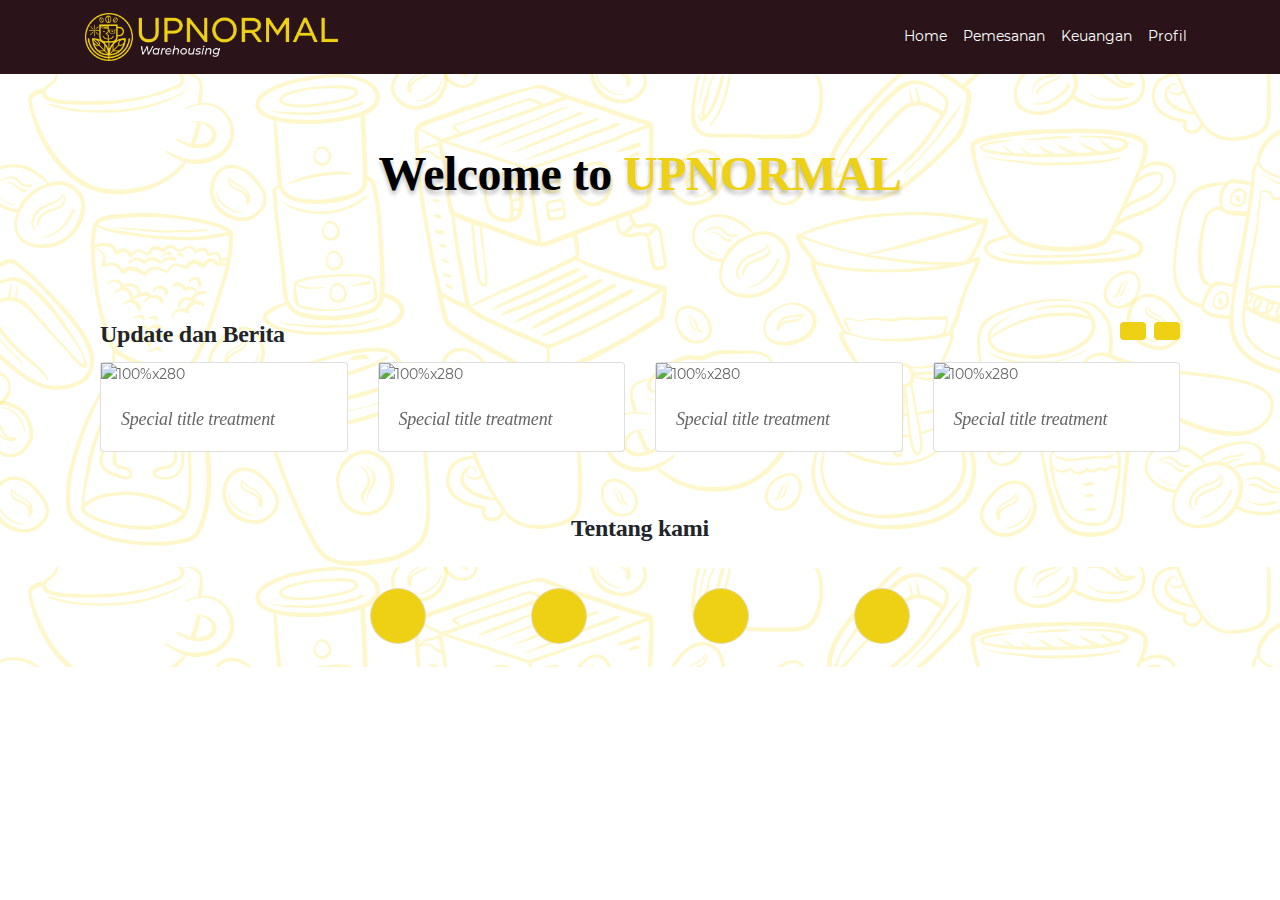
==== commit d1365ba1: "tambah halaman detail" ====
--- a/home.html
+++ b/home.html
@@ -77,148 +77,168 @@
                   <div class="carousel-item active">
                     <div class="row">
 
-                      <div class="col-md-3 mb-3">
-                        <div class="card">
-                          <img class="img-fluid" alt="100%x280"
-                            src="https://images.unsplash.com/photo-1532781914607-2031eca2f00d?ixlib=rb-0.3.5&amp;q=80&amp;fm=jpg&amp;crop=entropy&amp;cs=tinysrgb&amp;w=1080&amp;fit=max&amp;ixid=eyJhcHBfaWQiOjMyMDc0fQ&amp;s=7c625ea379640da3ef2e24f20df7ce8d">
-                          <div class="card-body">
-                            <h4 class="card-title-1">Special title treatment</h4>
-                            </p>
-                          </div>
-                        </div>
-                      </div>
-                      <div class="col-md-3 mb-3">
-                        <div class="card">
-                          <img class="img-fluid" alt="100%x280"
-                            src="https://images.unsplash.com/photo-1517760444937-f6397edcbbcd?ixlib=rb-0.3.5&amp;q=80&amp;fm=jpg&amp;crop=entropy&amp;cs=tinysrgb&amp;w=1080&amp;fit=max&amp;ixid=eyJhcHBfaWQiOjMyMDc0fQ&amp;s=42b2d9ae6feb9c4ff98b9133addfb698">
-                          <div class="card-body">
-                            <h4 class="card-title-1">Special title treatment</h4>
-                            </p>
-
-                          </div>
-                        </div>
-                      </div>
-                      <div class="col-md-3 mb-3">
-                        <div class="card">
-                          <img class="img-fluid" alt="100%x280"
-                            src="https://images.unsplash.com/photo-1532712938310-34cb3982ef74?ixlib=rb-0.3.5&amp;q=80&amp;fm=jpg&amp;crop=entropy&amp;cs=tinysrgb&amp;w=1080&amp;fit=max&amp;ixid=eyJhcHBfaWQiOjMyMDc0fQ&amp;s=3d2e8a2039c06dd26db977fe6ac6186a">
-                          <div class="card-body">
-                            <h4 class="card-title-1">Special title treatment</h4>
-                            </p>
-
-                          </div>
-                        </div>
-                      </div>
-                      <div class="col-md-3 mb-3">
-                        <div class="card">
-                          <img class="img-fluid" alt="100%x280"
-                            src="https://images.unsplash.com/photo-1532712938310-34cb3982ef74?ixlib=rb-0.3.5&amp;q=80&amp;fm=jpg&amp;crop=entropy&amp;cs=tinysrgb&amp;w=1080&amp;fit=max&amp;ixid=eyJhcHBfaWQiOjMyMDc0fQ&amp;s=3d2e8a2039c06dd26db977fe6ac6186a">
-                          <div class="card-body">
-                            <h4 class="card-title-1">Special title treatment</h4>
-                            </p>
-
-                          </div>
-                        </div>
-                      </div>
-
+                      <div class="col-md-3 mb-3 card-berita-custom">
+                        <a href="detail.html">
+                          <div class="card">
+                            <img class="img-fluid" alt="100%x280"
+                              src="https://images.unsplash.com/photo-1532781914607-2031eca2f00d?ixlib=rb-0.3.5&amp;q=80&amp;fm=jpg&amp;crop=entropy&amp;cs=tinysrgb&amp;w=1080&amp;fit=max&amp;ixid=eyJhcHBfaWQiOjMyMDc0fQ&amp;s=7c625ea379640da3ef2e24f20df7ce8d">
+                            <div class="card-body">
+                              <h4 class="card-title-1">Special title treatment</h4>
+                              </p>
+                            </div>
+                          </div>
+                        </a>
+                      </div>
+                      <div class="col-md-3 mb-3 card-berita-custom">
+                        <a href="detail.html">
+
+                          <div class="card">
+                            <img class="img-fluid" alt="100%x280"
+                              src="https://images.unsplash.com/photo-1517760444937-f6397edcbbcd?ixlib=rb-0.3.5&amp;q=80&amp;fm=jpg&amp;crop=entropy&amp;cs=tinysrgb&amp;w=1080&amp;fit=max&amp;ixid=eyJhcHBfaWQiOjMyMDc0fQ&amp;s=42b2d9ae6feb9c4ff98b9133addfb698">
+                            <div class="card-body">
+                              <h4 class="card-title-1">Special title treatment</h4>
+                              </p>
+                            </div>
+                          </div>
+                        </a>
+                      </div>
+                      <div class="col-md-3 mb-3 card-berita-custom">
+                        <a href="detail.html">
+
+                          <div class="card">
+                            <img class="img-fluid" alt="100%x280"
+                              src="https://images.unsplash.com/photo-1532712938310-34cb3982ef74?ixlib=rb-0.3.5&amp;q=80&amp;fm=jpg&amp;crop=entropy&amp;cs=tinysrgb&amp;w=1080&amp;fit=max&amp;ixid=eyJhcHBfaWQiOjMyMDc0fQ&amp;s=3d2e8a2039c06dd26db977fe6ac6186a">
+                            <div class="card-body">
+                              <h4 class="card-title-1">Special title treatment</h4>
+                              </p>
+                            </div>
+                          </div>
+                        </a>
+                      </div>
+                      <div class="col-md-3 mb-3 card-berita-custom">
+                        <a href="detail.html">
+
+                          <div class="card">
+                            <img class="img-fluid" alt="100%x280"
+                              src="https://images.unsplash.com/photo-1532712938310-34cb3982ef74?ixlib=rb-0.3.5&amp;q=80&amp;fm=jpg&amp;crop=entropy&amp;cs=tinysrgb&amp;w=1080&amp;fit=max&amp;ixid=eyJhcHBfaWQiOjMyMDc0fQ&amp;s=3d2e8a2039c06dd26db977fe6ac6186a">
+                            <div class="card-body">
+                              <h4 class="card-title-1">Special title treatment</h4>
+                              </p>
+                            </div>
+                          </div>
+                        </a>
+                      </div>
                     </div>
                   </div>
                   <div class="carousel-item">
                     <div class="row">
-
-                      <div class="col-md-3 mb-3">
-                        <div class="card">
-                          <img class="img-fluid" alt="100%x280"
-                            src="https://images.unsplash.com/photo-1532771098148-525cefe10c23?ixlib=rb-0.3.5&amp;q=80&amp;fm=jpg&amp;crop=entropy&amp;cs=tinysrgb&amp;w=1080&amp;fit=max&amp;ixid=eyJhcHBfaWQiOjMyMDc0fQ&amp;s=3f317c1f7a16116dec454fbc267dd8e4">
-                          <div class="card-body">
-                            <h4 class="card-title-1">Special title treatment</h4>
-                            </p>
-
-                          </div>
-
-                        </div>
-                      </div>
-                      <div class="col-md-3 mb-3">
-                        <div class="card">
-                          <img class="img-fluid" alt="100%x280"
-                            src="https://images.unsplash.com/photo-1532715088550-62f09305f765?ixlib=rb-0.3.5&amp;q=80&amp;fm=jpg&amp;crop=entropy&amp;cs=tinysrgb&amp;w=1080&amp;fit=max&amp;ixid=eyJhcHBfaWQiOjMyMDc0fQ&amp;s=ebadb044b374504ef8e81bdec4d0e840">
-                          <div class="card-body">
-                            <h4 class="card-title-1">Special title treatment</h4>
-                            </p>
-
-                          </div>
-                        </div>
-                      </div>
-                      <div class="col-md-3 mb-3">
-                        <div class="card">
-                          <img class="img-fluid" alt="100%x280"
-                            src="https://images.unsplash.com/photo-1506197603052-3cc9c3a201bd?ixlib=rb-0.3.5&amp;q=80&amp;fm=jpg&amp;crop=entropy&amp;cs=tinysrgb&amp;w=1080&amp;fit=max&amp;ixid=eyJhcHBfaWQiOjMyMDc0fQ&amp;s=0754ab085804ae8a3b562548e6b4aa2e">
-                          <div class="card-body">
-                            <h4 class="card-title-1">Special title treatment</h4>
-                            </p>
-
-                          </div>
-                        </div>
-                      </div>
-                      <div class="col-md-3 mb-3">
-                        <div class="card">
-                          <img class="img-fluid" alt="100%x280"
-                            src="https://images.unsplash.com/photo-1506197603052-3cc9c3a201bd?ixlib=rb-0.3.5&amp;q=80&amp;fm=jpg&amp;crop=entropy&amp;cs=tinysrgb&amp;w=1080&amp;fit=max&amp;ixid=eyJhcHBfaWQiOjMyMDc0fQ&amp;s=0754ab085804ae8a3b562548e6b4aa2e">
-                          <div class="card-body">
-                            <h4 class="card-title-1">Special title treatment</h4>
-                            </p>
-
-                          </div>
-                        </div>
-                      </div>
-
+                      <div class="col-md-3 mb-3 card-berita-custom">
+                        <a href="detail.html">
+
+                          <div class="card">
+                            <img class="img-fluid" alt="100%x280"
+                              src="https://images.unsplash.com/photo-1532771098148-525cefe10c23?ixlib=rb-0.3.5&amp;q=80&amp;fm=jpg&amp;crop=entropy&amp;cs=tinysrgb&amp;w=1080&amp;fit=max&amp;ixid=eyJhcHBfaWQiOjMyMDc0fQ&amp;s=3f317c1f7a16116dec454fbc267dd8e4">
+                            <div class="card-body">
+                              <h4 class="card-title-1">Special title treatment</h4>
+                              </p>
+                            </div>
+                          </div>
+                        </a>
+                      </div>
+                      <div class="col-md-3 mb-3 card-berita-custom">
+                        <a href="detail.html">
+
+                          <div class="card">
+                            <img class="img-fluid" alt="100%x280"
+                              src="https://images.unsplash.com/photo-1532715088550-62f09305f765?ixlib=rb-0.3.5&amp;q=80&amp;fm=jpg&amp;crop=entropy&amp;cs=tinysrgb&amp;w=1080&amp;fit=max&amp;ixid=eyJhcHBfaWQiOjMyMDc0fQ&amp;s=ebadb044b374504ef8e81bdec4d0e840">
+                            <div class="card-body">
+                              <h4 class="card-title-1">Special title treatment</h4>
+                              </p>
+                            </div>
+                          </div>
+                        </a>
+                      </div>
+                      <div class="col-md-3 mb-3 card-berita-custom">
+                        <a href="detail.html">
+
+                          <div class="card">
+                            <img class="img-fluid" alt="100%x280"
+                              src="https://images.unsplash.com/photo-1506197603052-3cc9c3a201bd?ixlib=rb-0.3.5&amp;q=80&amp;fm=jpg&amp;crop=entropy&amp;cs=tinysrgb&amp;w=1080&amp;fit=max&amp;ixid=eyJhcHBfaWQiOjMyMDc0fQ&amp;s=0754ab085804ae8a3b562548e6b4aa2e">
+                            <div class="card-body">
+                              <h4 class="card-title-1">Special title treatment</h4>
+                              </p>
+                            </div>
+                          </div>
+                        </a>
+                      </div>
+                      <div class="col-md-3 mb-3 card-berita-custom">
+                        <a href="detail.html">
+
+                          <div class="card">
+                            <img class="img-fluid" alt="100%x280"
+                              src="https://images.unsplash.com/photo-1506197603052-3cc9c3a201bd?ixlib=rb-0.3.5&amp;q=80&amp;fm=jpg&amp;crop=entropy&amp;cs=tinysrgb&amp;w=1080&amp;fit=max&amp;ixid=eyJhcHBfaWQiOjMyMDc0fQ&amp;s=0754ab085804ae8a3b562548e6b4aa2e">
+                            <div class="card-body">
+                              <h4 class="card-title-1">Special title treatment</h4>
+                              </p>
+                            </div>
+                          </div>
+                        </a>
+                      </div>
                     </div>
                   </div>
                   <div class="carousel-item">
                     <div class="row">
-
-                      <div class="col-md-3 mb-3">
-                        <div class="card">
-                          <img class="img-fluid" alt="100%x280"
-                            src="https://images.unsplash.com/photo-1507525428034-b723cf961d3e?ixlib=rb-0.3.5&amp;q=80&amp;fm=jpg&amp;crop=entropy&amp;cs=tinysrgb&amp;w=1080&amp;fit=max&amp;ixid=eyJhcHBfaWQiOjMyMDc0fQ&amp;s=ee8417f0ea2a50d53a12665820b54e23">
-                          <div class="card-body">
-                            <h4 class="card-title-1">Special title treatment</h4>
-                            </p>
-
-                          </div>
-
-                        </div>
-                      </div>
-                      <div class="col-md-3 mb-3">
-                        <div class="card">
-                          <img class="img-fluid" alt="100%x280"
-                            src="https://images.unsplash.com/photo-1532777946373-b6783242f211?ixlib=rb-0.3.5&amp;q=80&amp;fm=jpg&amp;crop=entropy&amp;cs=tinysrgb&amp;w=1080&amp;fit=max&amp;ixid=eyJhcHBfaWQiOjMyMDc0fQ&amp;s=8ac55cf3a68785643998730839663129">
-                          <div class="card-body">
-                            <h4 class="card-title-1">Special title treatment</h4>
-                            </p>
-
-                          </div>
-                        </div>
-                      </div>
-                      <div class="col-md-3 mb-3">
-                        <div class="card">
-                          <img class="img-fluid" alt="100%x280"
-                            src="https://images.unsplash.com/photo-1532763303805-529d595877c5?ixlib=rb-0.3.5&amp;q=80&amp;fm=jpg&amp;crop=entropy&amp;cs=tinysrgb&amp;w=1080&amp;fit=max&amp;ixid=eyJhcHBfaWQiOjMyMDc0fQ&amp;s=5ee4fd5d19b40f93eadb21871757eda6">
-                          <div class="card-body">
-                            <h4 class="card-title-1">Special title treatment</h4>
-                            </p>
-                          </div>
-                        </div>
-                      </div>
-                      <div class="col-md-3 mb-3">
-                        <div class="card">
-                          <img class="img-fluid" alt="100%x280"
-                            src="https://images.unsplash.com/photo-1532763303805-529d595877c5?ixlib=rb-0.3.5&amp;q=80&amp;fm=jpg&amp;crop=entropy&amp;cs=tinysrgb&amp;w=1080&amp;fit=max&amp;ixid=eyJhcHBfaWQiOjMyMDc0fQ&amp;s=5ee4fd5d19b40f93eadb21871757eda6">
-                          <div class="card-body">
-                            <h4 class="card-title-1">Special title treatment</h4>
-                            </p>
-                          </div>
-                        </div>
+                      <div class="col-md-3 mb-3 card-berita-custom">
+                        <a href="detail.html">
+
+                          <div class="card">
+                            <img class="img-fluid" alt="100%x280"
+                              src="https://images.unsplash.com/photo-1507525428034-b723cf961d3e?ixlib=rb-0.3.5&amp;q=80&amp;fm=jpg&amp;crop=entropy&amp;cs=tinysrgb&amp;w=1080&amp;fit=max&amp;ixid=eyJhcHBfaWQiOjMyMDc0fQ&amp;s=ee8417f0ea2a50d53a12665820b54e23">
+                            <div class="card-body">
+                              <h4 class="card-title-1">Special title treatment</h4>
+                              </p>
+                            </div>
+                          </div>
+                        </a>
+                      </div>
+                      <div class="col-md-3 mb-3 card-berita-custom">
+                        <a href="detail.html">
+
+                          <div class="card">
+                            <img class="img-fluid" alt="100%x280"
+                              src="https://images.unsplash.com/photo-1532777946373-b6783242f211?ixlib=rb-0.3.5&amp;q=80&amp;fm=jpg&amp;crop=entropy&amp;cs=tinysrgb&amp;w=1080&amp;fit=max&amp;ixid=eyJhcHBfaWQiOjMyMDc0fQ&amp;s=8ac55cf3a68785643998730839663129">
+                            <div class="card-body">
+                              <h4 class="card-title-1">Special title treatment</h4>
+                              </p>
+                            </div>
+                          </div>
+                        </a>
+                      </div>
+                      <div class="col-md-3 mb-3 card-berita-custom">
+                        <a href="detail.html">
+
+                          <div class="card">
+                            <img class="img-fluid" alt="100%x280"
+                              src="https://images.unsplash.com/photo-1532763303805-529d595877c5?ixlib=rb-0.3.5&amp;q=80&amp;fm=jpg&amp;crop=entropy&amp;cs=tinysrgb&amp;w=1080&amp;fit=max&amp;ixid=eyJhcHBfaWQiOjMyMDc0fQ&amp;s=5ee4fd5d19b40f93eadb21871757eda6">
+                            <div class="card-body">
+                              <h4 class="card-title-1">Special title treatment</h4>
+                              </p>
+                            </div>
+                          </div>
+                        </a>
+                      </div>
+                      <div class="col-md-3 mb-3 card-berita-custom">
+                        <a href="detail.html">
+
+                          <div class="card">
+                            <img class="img-fluid" alt="100%x280"
+                              src="https://images.unsplash.com/photo-1532763303805-529d595877c5?ixlib=rb-0.3.5&amp;q=80&amp;fm=jpg&amp;crop=entropy&amp;cs=tinysrgb&amp;w=1080&amp;fit=max&amp;ixid=eyJhcHBfaWQiOjMyMDc0fQ&amp;s=5ee4fd5d19b40f93eadb21871757eda6">
+                            <div class="card-body">
+                              <h4 class="card-title-1">Special title treatment</h4>
+                              </p>
+                            </div>
+                          </div>
+                        </a>
                       </div>
                     </div>
                   </div>
--- a/css/custom.css
+++ b/css/custom.css
@@ -17,6 +17,7 @@
   /* background-position: top; */
   /* background-size: auto; */
   /* min-height: 100vh; */
+  height: fit-content;
   background: url("../images/background_svg.svg");
 }
 
@@ -53,13 +54,25 @@
   text-align: center;
 }
 
+.regular-text {
+  font-size: 18px;
+}
+
 .card-title-1 {
   font-family: Montserrat;
   font-style: italic;
   font-size: 18px;
   line-height: 24px;
   letter-spacing: -0.011em;
+  text-decoration: none;
+}
+
+.card-berita-custom:hover .card-title-1 {
   color: var(--yellow-primary);
+}
+
+.card-berita-custom a {
+  text-decoration: none;
 }
 
 .text-italic-2 {
@@ -92,4 +105,9 @@
   width: 60px;
   border-radius: 50%;
   margin-right: 10px;
+}
+
+
+.img-fluid-custom {
+  width: 100%;
 }